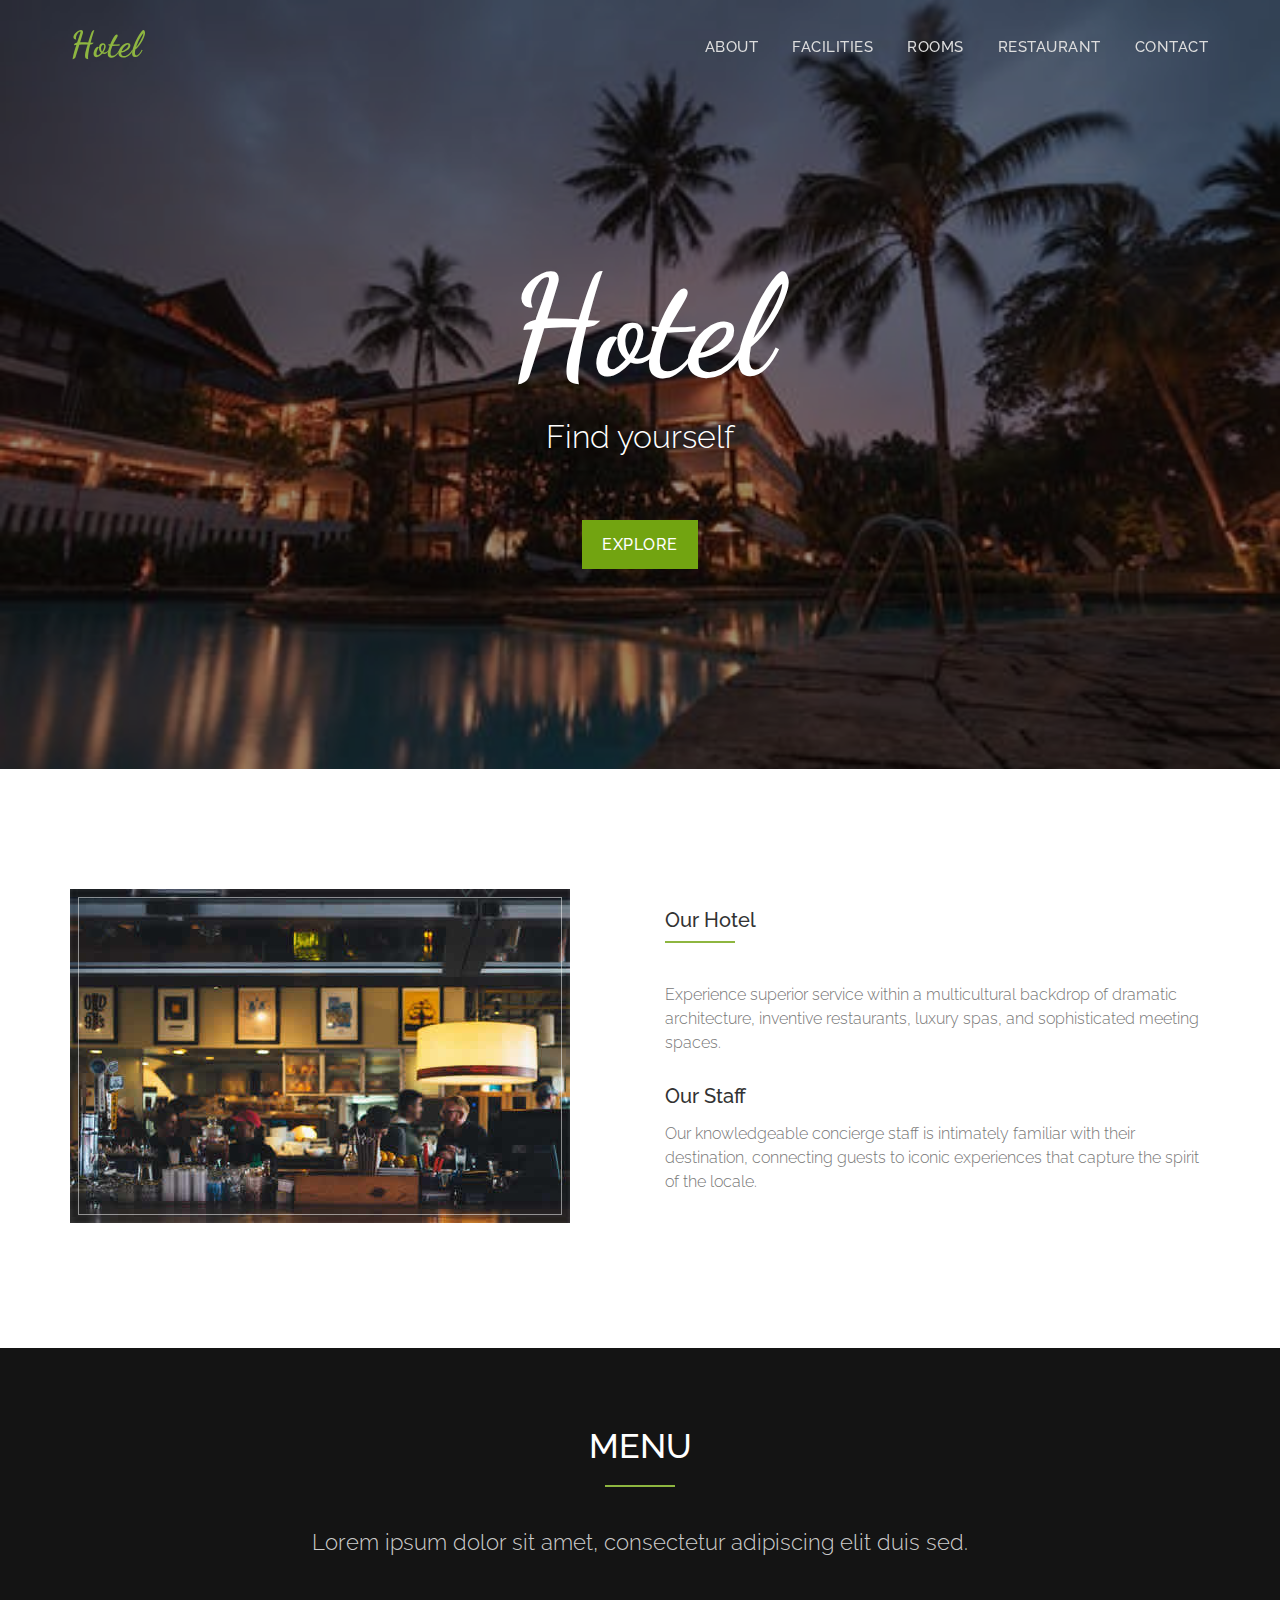
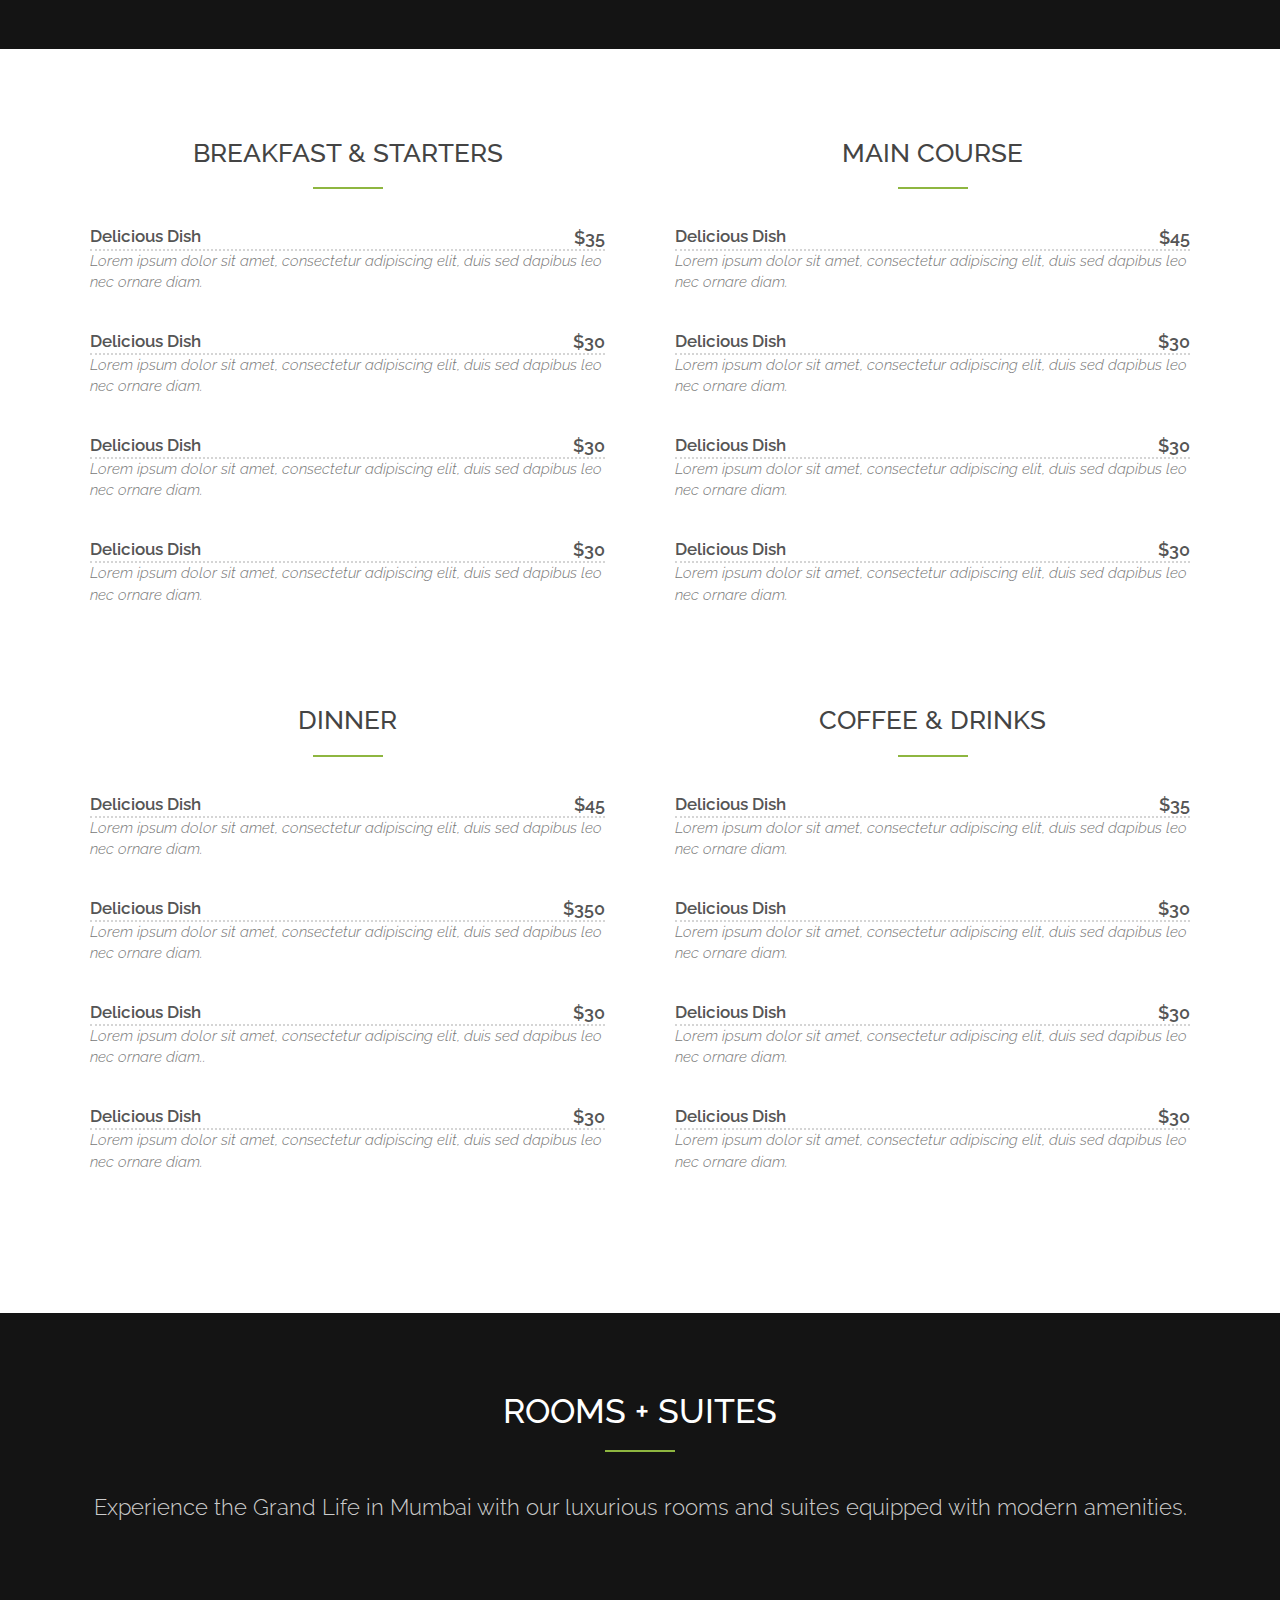
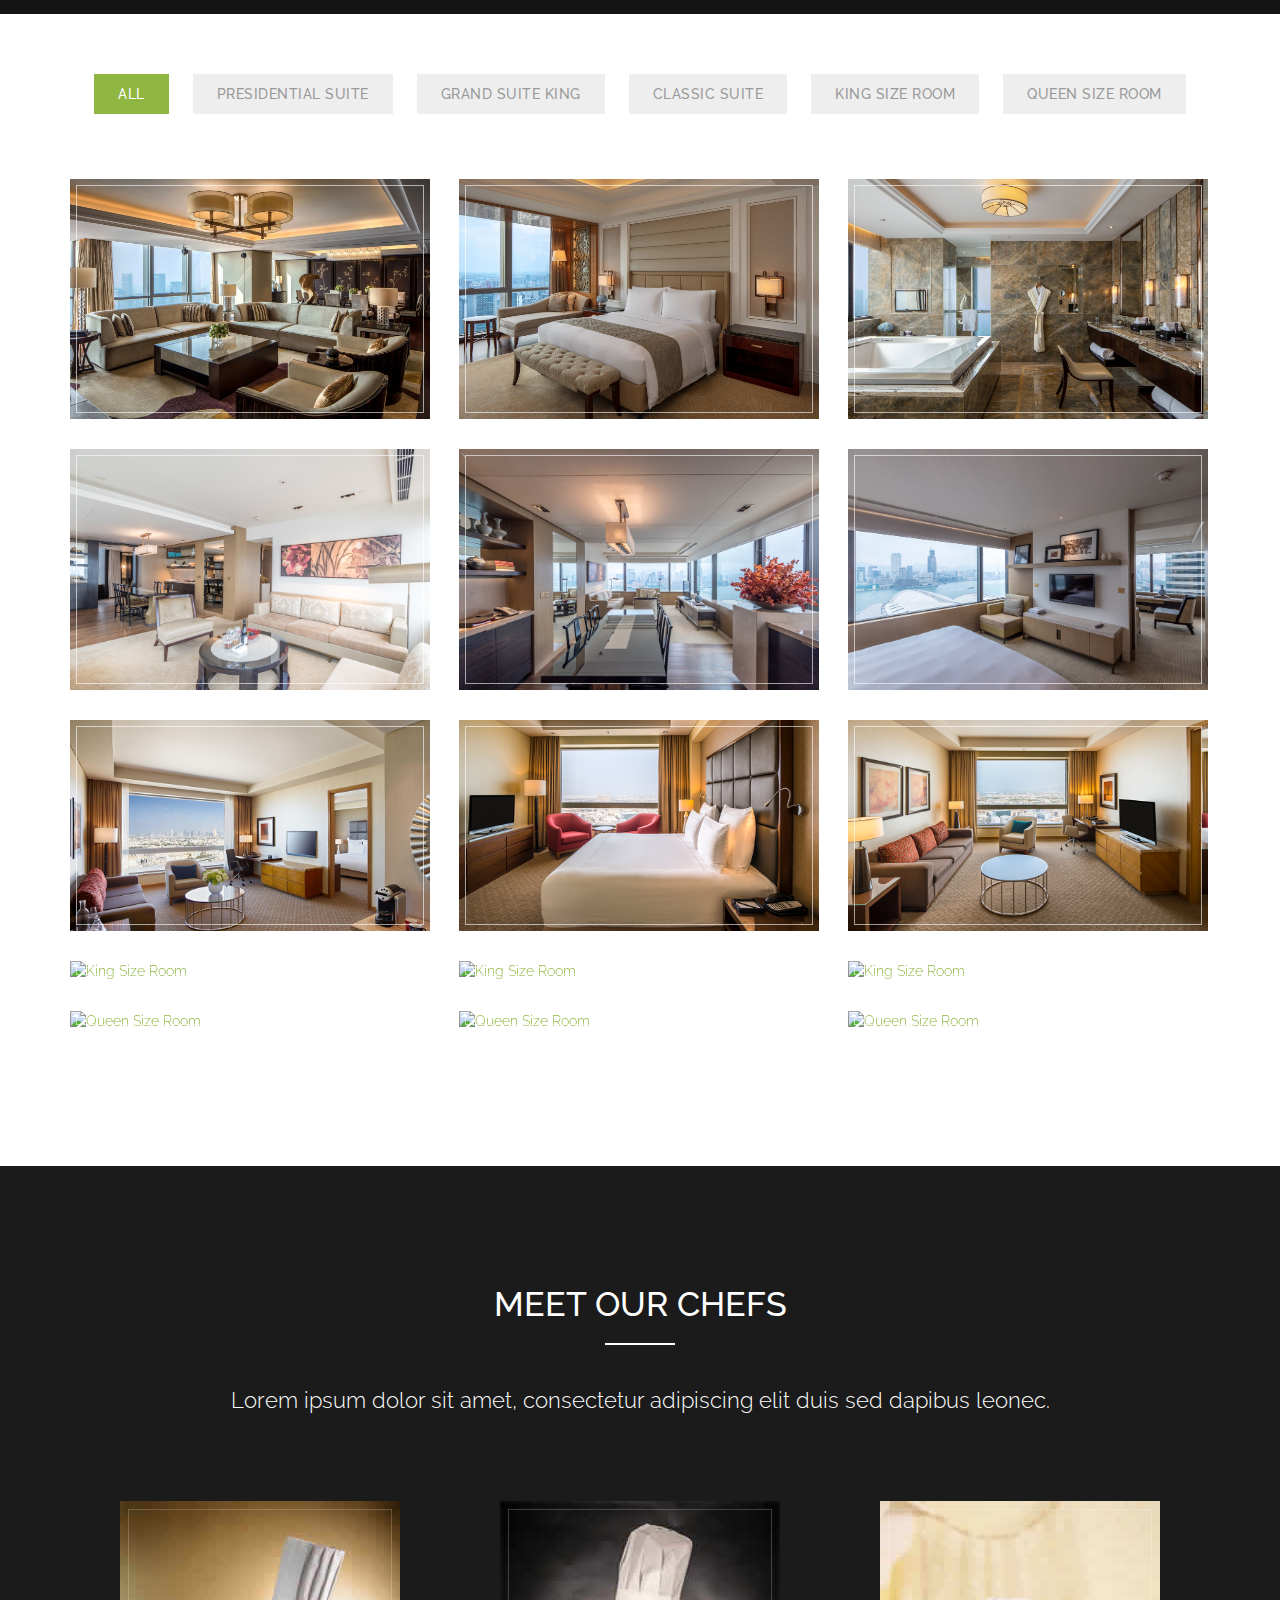
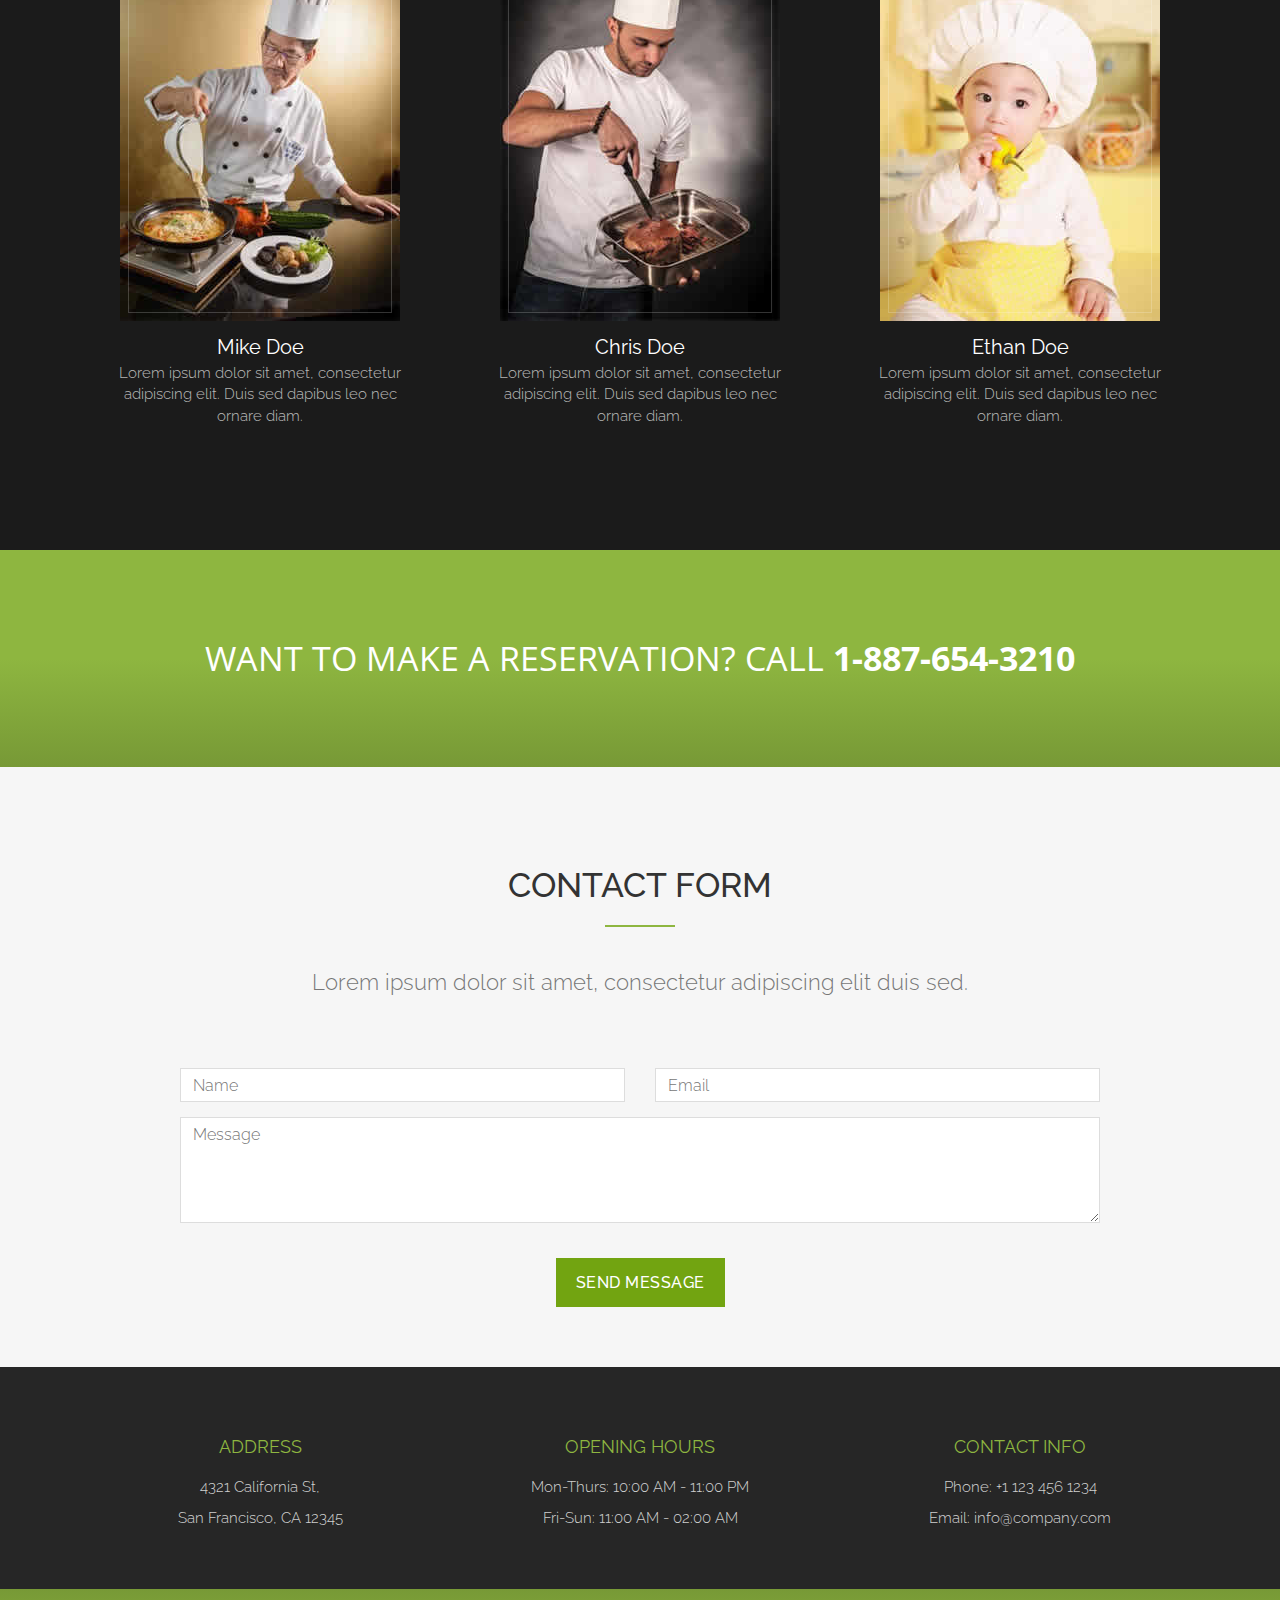
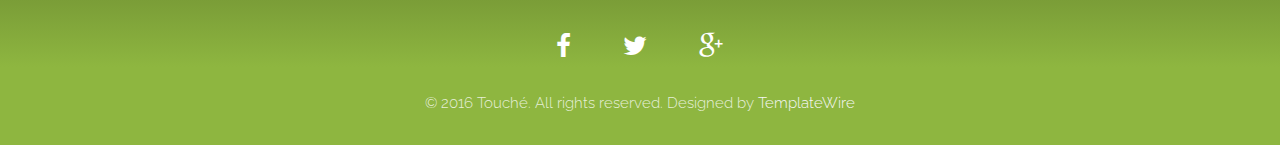
==== index.html @ 19c518cd "first commit" ====
<!DOCTYPE html>
<html lang="en">
<head>
<meta charset="utf-8">
<meta name="viewport" content="width=device-width, initial-scale=1">
<title>HOTEL</title>
<meta name="description" content="">
<meta name="author" content="">

<!-- Favicons
    ================================================== -->
<link rel="shortcut icon" href="img/favicon.ico" type="image/x-icon">
<link rel="apple-touch-icon" href="img/apple-touch-icon.png">
<link rel="apple-touch-icon" sizes="72x72" href="img/apple-touch-icon-72x72.png">
<link rel="apple-touch-icon" sizes="114x114" href="img/apple-touch-icon-114x114.png">

<!-- Bootstrap -->
<link rel="stylesheet" type="text/css"  href="css/bootstrap.css">
<link rel="stylesheet" type="text/css" href="fonts/font-awesome/css/font-awesome.css">

<!-- Stylesheet
    ================================================== -->
<link rel="stylesheet" type="text/css"  href="css/style.css">
<link rel="stylesheet" type="text/css" href="css/nivo-lightbox/nivo-lightbox.css">
<link rel="stylesheet" type="text/css" href="css/nivo-lightbox/default.css">
<link href="https://fonts.googleapis.com/css?family=Raleway:300,400,500,600,700" rel="stylesheet">
<link href="https://fonts.googleapis.com/css?family=Open+Sans:300,400,600,700" rel="stylesheet">
<link href="https://fonts.googleapis.com/css?family=Dancing+Script:400,700" rel="stylesheet">

<!-- HTML5 shim and Respond.js for IE8 support of HTML5 elements and media queries -->
<!-- WARNING: Respond.js doesn't work if you view the page via file:// -->
<!--[if lt IE 9]>
      <script src="https://oss.maxcdn.com/html5shiv/3.7.2/html5shiv.min.js"></script>
      <script src="https://oss.maxcdn.com/respond/1.4.2/respond.min.js"></script>
    <![endif]-->
</head>
<body id="page-top" data-spy="scroll" data-target=".navbar-fixed-top">
<!-- Navigation
    ==========================================-->
<nav id="menu" class="navbar navbar-default navbar-fixed-top">
  <div class="container">
    <!-- Brand and toggle get grouped for better mobile display -->
    <div class="navbar-header">
      <button type="button" class="navbar-toggle collapsed" data-toggle="collapse" data-target="#bs-example-navbar-collapse-1"> <span class="sr-only">Toggle navigation</span> <span class="icon-bar"></span> <span class="icon-bar"></span> <span class="icon-bar"></span> </button>
      <a class="navbar-brand page-scroll" href="#page-top">Hotel</a> </div>

    <!-- Collect the nav links, forms, and other content for toggling -->
    <div class="collapse navbar-collapse" id="bs-example-navbar-collapse-1">
      <ul class="nav navbar-nav navbar-right">
        <li><a href="#about" class="page-scroll">About</a></li>
        <li><a href="#restaurant-menu" class="page-scroll">Facilities</a></li>
        <li><a href="#portfolio" class="page-scroll">Rooms</a></li>
        <li><a href="#team" class="page-scroll">Restaurant</a></li>
        <li><a href="#call-reservation" class="page-scroll">Contact</a></li>
      </ul>
    </div>
    <!-- /.navbar-collapse -->
  </div>
</nav>
<!-- Header -->
<header id="header">
  <div class="intro">
    <div class="overlay">
      <div class="container">
        <div class="row">
          <div class="intro-text">
            <h1>Hotel</h1>
            <p>Find yourself</p>
            <a href="#about" class="btn btn-custom btn-lg page-scroll">Explore</a> </div>
        </div>
      </div>
    </div>
  </div>
</header>
<!-- About Section -->
<div id="about">
  <div class="container">
    <div class="row">
      <div class="col-xs-12 col-md-6 ">
        <div class="about-img"><img src="img/about.jpg" class="img-responsive" alt=""></div>
      </div>
      <div class="col-xs-12 col-md-6">
        <div class="about-text">
          <h3>Our Hotel</h3>
          <hr>
          <p>Experience superior service within a multicultural backdrop of dramatic architecture, inventive restaurants, luxury spas, and sophisticated meeting spaces.</p>
          <h3>Our Staff</h3>
          <p>Our knowledgeable concierge staff is intimately familiar with their destination, connecting guests to iconic experiences that capture the spirit of the locale.</p>
        </div>
      </div>
    </div>
  </div>
</div>
<!-- Restaurant Menu Section -->
<div id="restaurant-menu">
  <div class="section-title text-center center">
    <div class="overlay">
      <h2>Menu</h2>
      <hr>
      <p>Lorem ipsum dolor sit amet, consectetur adipiscing elit duis sed.</p>
    </div>
  </div>
  <div class="container">
    <div class="row">
      <div class="col-xs-12 col-sm-6">
        <div class="menu-section">
          <h2 class="menu-section-title">Breakfast & Starters</h2>
          <hr>
          <div class="menu-item">
            <div class="menu-item-name"> Delicious Dish </div>
            <div class="menu-item-price"> $35 </div>
            <div class="menu-item-description"> Lorem ipsum dolor sit amet, consectetur adipiscing elit, duis sed dapibus leo nec ornare diam. </div>
          </div>
          <div class="menu-item">
            <div class="menu-item-name"> Delicious Dish </div>
            <div class="menu-item-price"> $30 </div>
            <div class="menu-item-description"> Lorem ipsum dolor sit amet, consectetur adipiscing elit, duis sed dapibus leo nec ornare diam. </div>
          </div>
          <div class="menu-item">
            <div class="menu-item-name"> Delicious Dish </div>
            <div class="menu-item-price"> $30 </div>
            <div class="menu-item-description"> Lorem ipsum dolor sit amet, consectetur adipiscing elit, duis sed dapibus leo nec ornare diam. </div>
          </div>
          <div class="menu-item">
            <div class="menu-item-name"> Delicious Dish </div>
            <div class="menu-item-price"> $30 </div>
            <div class="menu-item-description"> Lorem ipsum dolor sit amet, consectetur adipiscing elit, duis sed dapibus leo nec ornare diam. </div>
          </div>
        </div>
      </div>
      <div class="col-xs-12 col-sm-6">
        <div class="menu-section">
          <h2 class="menu-section-title">Main Course</h2>
          <hr>
          <div class="menu-item">
            <div class="menu-item-name"> Delicious Dish </div>
            <div class="menu-item-price"> $45 </div>
            <div class="menu-item-description"> Lorem ipsum dolor sit amet, consectetur adipiscing elit, duis sed dapibus leo nec ornare diam. </div>
          </div>
          <div class="menu-item">
            <div class="menu-item-name"> Delicious Dish </div>
            <div class="menu-item-price"> $30 </div>
            <div class="menu-item-description"> Lorem ipsum dolor sit amet, consectetur adipiscing elit, duis sed dapibus leo nec ornare diam. </div>
          </div>
          <div class="menu-item">
            <div class="menu-item-name"> Delicious Dish </div>
            <div class="menu-item-price"> $30 </div>
            <div class="menu-item-description"> Lorem ipsum dolor sit amet, consectetur adipiscing elit, duis sed dapibus leo nec ornare diam. </div>
          </div>
          <div class="menu-item">
            <div class="menu-item-name"> Delicious Dish </div>
            <div class="menu-item-price"> $30 </div>
            <div class="menu-item-description"> Lorem ipsum dolor sit amet, consectetur adipiscing elit, duis sed dapibus leo nec ornare diam. </div>
          </div>
        </div>
      </div>
    </div>
    <div class="row">
      <div class="col-xs-12 col-sm-6">
        <div class="menu-section">
          <h2 class="menu-section-title">Dinner</h2>
          <hr>
          <div class="menu-item">
            <div class="menu-item-name"> Delicious Dish </div>
            <div class="menu-item-price"> $45 </div>
            <div class="menu-item-description"> Lorem ipsum dolor sit amet, consectetur adipiscing elit, duis sed dapibus leo nec ornare diam. </div>
          </div>
          <div class="menu-item">
            <div class="menu-item-name"> Delicious Dish </div>
            <div class="menu-item-price"> $350 </div>
            <div class="menu-item-description"> Lorem ipsum dolor sit amet, consectetur adipiscing elit, duis sed dapibus leo nec ornare diam. </div>
          </div>
          <div class="menu-item">
            <div class="menu-item-name"> Delicious Dish </div>
            <div class="menu-item-price"> $30 </div>
            <div class="menu-item-description"> Lorem ipsum dolor sit amet, consectetur adipiscing elit, duis sed dapibus leo nec ornare diam.. </div>
          </div>
          <div class="menu-item">
            <div class="menu-item-name"> Delicious Dish </div>
            <div class="menu-item-price"> $30 </div>
            <div class="menu-item-description"> Lorem ipsum dolor sit amet, consectetur adipiscing elit, duis sed dapibus leo nec ornare diam. </div>
          </div>
        </div>
      </div>
      <div class="col-xs-12 col-sm-6">
        <div class="menu-section">
          <h2 class="menu-section-title">Coffee & Drinks</h2>
          <hr>
          <div class="menu-item">
            <div class="menu-item-name"> Delicious Dish </div>
            <div class="menu-item-price"> $35 </div>
            <div class="menu-item-description"> Lorem ipsum dolor sit amet, consectetur adipiscing elit, duis sed dapibus leo nec ornare diam. </div>
          </div>
          <div class="menu-item">
            <div class="menu-item-name"> Delicious Dish </div>
            <div class="menu-item-price"> $30 </div>
            <div class="menu-item-description"> Lorem ipsum dolor sit amet, consectetur adipiscing elit, duis sed dapibus leo nec ornare diam. </div>
          </div>
          <div class="menu-item">
            <div class="menu-item-name"> Delicious Dish </div>
            <div class="menu-item-price"> $30 </div>
            <div class="menu-item-description"> Lorem ipsum dolor sit amet, consectetur adipiscing elit, duis sed dapibus leo nec ornare diam. </div>
          </div>
          <div class="menu-item">
            <div class="menu-item-name"> Delicious Dish </div>
            <div class="menu-item-price"> $30 </div>
            <div class="menu-item-description"> Lorem ipsum dolor sit amet, consectetur adipiscing elit, duis sed dapibus leo nec ornare diam. </div>
          </div>
        </div>
      </div>
    </div>
  </div>
</div>
<!-- Portfolio Section -->
<div id="portfolio">
  <div class="section-title text-center center">
    <div class="overlay">
      <h2>Rooms + Suites</h2>
      <hr>
      <p>Experience the Grand Life in Mumbai with our luxurious rooms and suites equipped with modern amenities. </p>
    </div>
  </div>
  <div class="container">
    <div class="row">
      <div class="categories">
        <ul class="cat">
          <li>
            <ol class="type">
              <li><a href="#" data-filter="*" class="active">All</a></li>
              <li><a href="#" data-filter=".Presidential Suite">Presidential Suite</a></li>
              <li><a href="#" data-filter=".Grand Suite King">Grand Suite King </a></li>
              <li><a href="#" data-filter=".Classic Suite">Classic Suite</a></li>
              <li><a href="#" data-filter=".King Size Room">King Size Room</a></li>
              <li><a href="#" data-filter=".Queen Size Room">Queen Size Room</a></li>
            </ol>
          </li>
        </ul>
        <div class="clearfix"></div>
      </div>
    </div>
    <div class="row">
      <div class="portfolio-items">
        <div class="col-sm-6 col-md-4 col-lg-4 Presidential Suite">
          <div class="portfolio-item">
            <div class="hover-bg"> <a href="img/portfolio/President-suite.jpg" title="Presidential Suite" data-lightbox-gallery="gallery1">
              <div class="hover-text">
                <h4>Dish Name</h4>
              </div>
              <img src="img/portfolio/President-suite.jpg" class="img-responsive" alt="Presidential Suite"> </a> </div>
          </div>
        </div>
        <div class="col-sm-6 col-md-4 col-lg-4 Presidential Suite">
          <div class="portfolio-item">
            <div class="hover-bg"> <a href="img/portfolio/President-suite2.jpg" title="Presidential Suite" data-lightbox-gallery="gallery1">
              <div class="hover-text">
                <h4>Dish Name</h4>
              </div>
              <img src="img/portfolio/President-suite2.jpg" class="img-responsive" alt="Presidential Suite"> </a> </div>
          </div>
        </div>
        <div class="col-sm-6 col-md-4 col-lg-4 Presidential Suite">
          <div class="portfolio-item">
            <div class="hover-bg"> <a href="img/portfolio/President-suite3.jpg" title="Presidential Suite" data-lightbox-gallery="gallery1">
              <div class="hover-text">
                <h4>Dish Name</h4>
              </div>
              <img src="img/portfolio/President-suite3.jpg" class="img-responsive" alt="Presidential Suite"> </a> </div>
          </div>
        </div>
        <div class="col-sm-6 col-md-4 col-lg-4 Grand Suite King">
          <div class="portfolio-item">
            <div class="hover-bg"> <a href="img/portfolio/Grand Suite.jpeg" title="Grand Suite King" data-lightbox-gallery="gallery1">
              <div class="hover-text">
                <h4>Dish Name</h4>
              </div>
              <img src="img/portfolio/Grand Suite.jpeg" class="img-responsive" alt="Grand Suite King"> </a> </div>
          </div>
        </div>
        <div class="col-sm-6 col-md-4 col-lg-4 Grand Suite King">
          <div class="portfolio-item">
            <div class="hover-bg"> <a href="img/portfolio/Grand Suite2.jpeg" title="Grand Suite King" data-lightbox-gallery="gallery1">
              <div class="hover-text">
                <h4>Dish Name</h4>
              </div>
              <img src="img/portfolio/Grand Suite2.jpeg" class="img-responsive" alt="Grand Suite King"> </a> </div>
          </div>
        </div>
        <div class="col-sm-6 col-md-4 col-lg-4 Grand Suite King">
          <div class="portfolio-item">
            <div class="hover-bg"> <a href="img/portfolio/Grand Suite3.jpeg" title="Grand Suite King" data-lightbox-gallery="gallery1">
              <div class="hover-text">
                <h4>Dish Name</h4>
              </div>
              <img src="img/portfolio/Grand Suite3.jpeg" class="img-responsive" alt="Grand Suite King"> </a> </div>
          </div>
        </div>
        <div class="col-sm-6 col-md-4 col-lg-4 Classic Suite">
          <div class="portfolio-item">
            <div class="hover-bg"> <a href="img/portfolio/Classic Suite.jpg" title="Classic Suite" data-lightbox-gallery="gallery1">
              <div class="hover-text">
                <h4>Dish Name</h4>
              </div>
              <img src="img/portfolio/Classic Suite.jpg" class="img-responsive" alt="Classic Suite"> </a> </div>
          </div>
        </div>
        <div class="col-sm-6 col-md-4 col-lg-4 Classic Suite">
          <div class="portfolio-item">
            <div class="hover-bg"> <a href="img/portfolio/Classic Suite2.jpg" title="Classic Suite" data-lightbox-gallery="gallery1">
              <div class="hover-text">
                <h4>Dish Name</h4>
              </div>
              <img src="img/portfolio/Classic Suite2.jpg" class="img-responsive" alt="Classic Suite"> </a> </div>
          </div>
        </div>
        <div class="col-sm-6 col-md-4 col-lg-4 Classic Suite">
          <div class="portfolio-item">
            <div class="hover-bg"> <a href="img/portfolio/Classic Suite3.jpg" title="Classic Suite" data-lightbox-gallery="gallery1">
              <div class="hover-text">
                <h4>Dish Name</h4>
              </div>
              <img src="img/portfolio/Classic Suite3.jpg" class="img-responsive" alt="Classic Suite"> </a> </div>
          </div>
        </div>
        <div class="col-sm-6 col-md-4 col-lg-4 King Size Room">
          <div class="portfolio-item">
            <div class="hover-bg"> <a href="img/portfolio/King Size Room.jpg" title="King Size Room" data-lightbox-gallery="gallery1">
              <div class="hover-text">
                <h4>Dish Name</h4>
              </div>
              <img src="img/portfolio/King Size Room.jpg" class="img-responsive" alt="King Size Room"> </a> </div>
          </div>
        </div>
        <div class="col-sm-6 col-md-4 col-lg-4 lunch">
          <div class="portfolio-item">
            <div class="hover-bg"> <a href="img/portfolio/King Size Room2.jpg" title="King Size Room" data-lightbox-gallery="gallery1">
              <div class="hover-text">
                <h4>Dish Name</h4>
              </div>
              <img src="img/portfolio/King Size Room.jpg" class="img-responsive" alt="King Size Room"> </a> </div>
          </div>
        </div>
        <div class="col-sm-6 col-md-4 col-lg-4 breakfast">
          <div class="portfolio-item">
            <div class="hover-bg"> <a href="img/portfolio/King Size Room3.jpg" title="King Size Room" data-lightbox-gallery="gallery1">
              <div class="hover-text">
                <h4>Dish Name</h4>
              </div>
              <img src="img/portfolio/King Size Room3.jpg" class="img-responsive" alt="King Size Room"> </a> </div>
          </div>
        </div>
        <div class="col-sm-6 col-md-4 col-lg-4 breakfast">
          <div class="portfolio-item">
            <div class="hover-bg"> <a href="img/portfolio/Queen Size Room.jpg" title="Queen Size Room" data-lightbox-gallery="gallery1">
              <div class="hover-text">
                <h4>Dish Name</h4>
              </div>
              <img src="img/portfolio/Queen Size Room.jpg" class="img-responsive" alt="Queen Size Room"> </a> </div>
          </div>
        </div>
        <div class="col-sm-6 col-md-4 col-lg-4 breakfast">
          <div class="portfolio-item">
            <div class="hover-bg"> <a href="img/portfolio/Queen Size Room2.jpg" title="Queen Size Room" data-lightbox-gallery="gallery1">
              <div class="hover-text">
                <h4>Dish Name</h4>
              </div>
              <img src="img/portfolio/Queen Size Room2.jpg" class="img-responsive" alt="Queen Size Room"> </a> </div>
          </div>
        </div>
        <div class="col-sm-6 col-md-4 col-lg-4 breakfast">
          <div class="portfolio-item">
            <div class="hover-bg"> <a href="img/portfolio/Queen Size Room3.jpg" title="Queen Size Room" data-lightbox-gallery="gallery1">
              <div class="hover-text">
                <h4>Dish Name</h4>
              </div>
              <img src="img/portfolio/Queen Size Room3.jpg" class="img-responsive" alt="Queen Size Room"> </a> </div>
          </div>
        </div>
      </div>
    </div>
  </div>
</div>
<!-- Team Section -->
<div id="team" class="text-center">
  <div class="overlay">
    <div class="container">
      <div class="col-md-10 col-md-offset-1 section-title">
        <h2>Meet Our Chefs</h2>
        <hr>
        <p>Lorem ipsum dolor sit amet, consectetur adipiscing elit duis sed dapibus leonec.</p>
      </div>
      <div id="row">
        <div class="col-md-4 team">
          <div class="thumbnail">
            <div class="team-img"><img src="img/team/01.jpg" alt="..."></div>
            <div class="caption">
              <h3>Mike Doe</h3>
              <p>Lorem ipsum dolor sit amet, consectetur adipiscing elit. Duis sed dapibus leo nec ornare diam.</p>
            </div>
          </div>
        </div>
        <div class="col-md-4 team">
          <div class="thumbnail">
            <div class="team-img"><img src="img/team/02.jpg" alt="..."></div>
            <div class="caption">
              <h3>Chris Doe</h3>
              <p>Lorem ipsum dolor sit amet, consectetur adipiscing elit. Duis sed dapibus leo nec ornare diam.</p>
            </div>
          </div>
        </div>
        <div class="col-md-4 team">
          <div class="thumbnail">
            <div class="team-img"><img src="img/team/03.jpg" alt="..."></div>
            <div class="caption">
              <h3>Ethan Doe</h3>
              <p>Lorem ipsum dolor sit amet, consectetur adipiscing elit. Duis sed dapibus leo nec ornare diam.</p>
            </div>
          </div>
        </div>
      </div>
    </div>
  </div>
</div>
<!-- Call Reservation Section -->
<div id="call-reservation" class="text-center">
  <div class="container">
    <h2>Want to make a reservation? Call <strong>1-887-654-3210</strong></h2>
  </div>
</div>
<!-- Contact Section -->
<div id="contact" class="text-center">
  <div class="container">
    <div class="section-title text-center">
      <h2>Contact Form</h2>
      <hr>
      <p>Lorem ipsum dolor sit amet, consectetur adipiscing elit duis sed.</p>
    </div>
    <div class="col-md-10 col-md-offset-1">
      <form name="sentMessage" id="contactForm" novalidate>
        <div class="row">
          <div class="col-md-6">
            <div class="form-group">
              <input type="text" id="name" class="form-control" placeholder="Name" required="required">
              <p class="help-block text-danger"></p>
            </div>
          </div>
          <div class="col-md-6">
            <div class="form-group">
              <input type="email" id="email" class="form-control" placeholder="Email" required="required">
              <p class="help-block text-danger"></p>
            </div>
          </div>
        </div>
        <div class="form-group">
          <textarea name="message" id="message" class="form-control" rows="4" placeholder="Message" required></textarea>
          <p class="help-block text-danger"></p>
        </div>
        <div id="success"></div>
        <button type="submit" class="btn btn-custom btn-lg">Send Message</button>
      </form>
    </div>
  </div>
</div>
<div id="footer">
  <div class="container text-center">
    <div class="col-md-4">
      <h3>Address</h3>
      <div class="contact-item">
        <p>4321 California St,</p>
        <p>San Francisco, CA 12345</p>
      </div>
    </div>
    <div class="col-md-4">
      <h3>Opening Hours</h3>
      <div class="contact-item">
        <p>Mon-Thurs: 10:00 AM - 11:00 PM</p>
        <p>Fri-Sun: 11:00 AM - 02:00 AM</p>
      </div>
    </div>
    <div class="col-md-4">
      <h3>Contact Info</h3>
      <div class="contact-item">
        <p>Phone: +1 123 456 1234</p>
        <p>Email: info@company.com</p>
      </div>
    </div>
  </div>
  <div class="container-fluid text-center copyrights">
    <div class="col-md-8 col-md-offset-2">
      <div class="social">
        <ul>
          <li><a href="#"><i class="fa fa-facebook"></i></a></li>
          <li><a href="#"><i class="fa fa-twitter"></i></a></li>
          <li><a href="#"><i class="fa fa-google-plus"></i></a></li>
        </ul>
      </div>
      <p>&copy; 2016 Touché. All rights reserved. Designed by <a href="http://www.templatewire.com" rel="nofollow">TemplateWire</a></p>
    </div>
  </div>
</div>
<script type="text/javascript" src="js/jquery.1.11.1.js"></script>
<script type="text/javascript" src="js/bootstrap.js"></script>
<script type="text/javascript" src="js/SmoothScroll.js"></script>
<script type="text/javascript" src="js/nivo-lightbox.js"></script>
<script type="text/javascript" src="js/jquery.isotope.js"></script>
<script type="text/javascript" src="js/jqBootstrapValidation.js"></script>
<script type="text/javascript" src="js/contact_me.js"></script>
<script type="text/javascript" src="js/main.js"></script>
</body>
</html>
---- css/style.css ----
body, html {
	font-family: 'Raleway', sans-serif;
	text-rendering: optimizeLegibility !important;
	-webkit-font-smoothing: antialiased !important;
	color: #777;
	font-weight: 300;
	width: 100% !important;
	height: 100% !important;
}
h2 {
	margin: 0 0 20px 0;
	font-weight: 500;
	font-size: 34px;
	color: #333;
	text-transform: uppercase;
}
h3 {
	font-size: 22px;
	font-weight: 500;
	color: #333;
}
h4 {
	font-size: 24px;
	text-transform: uppercase;
	font-weight: 400;
	color: #333;
}
h5 {
	text-transform: uppercase;
	font-weight: 700;
	line-height: 20px;
}
p {
	font-size: 16px;
}
p.intro {
	margin: 12px 0 0;
	line-height: 24px;
}
a {
	color: #8eb640;
}
a:hover, a:focus {
	text-decoration: none;
	color: #222;
}
ul, ol {
	list-style: none;
}
.clearfix:after {
	visibility: hidden;
	display: block;
	font-size: 0;
	content: " ";
	clear: both;
	height: 0;
}
.clearfix {
	display: inline-block;
}
* html .clearfix {
	height: 1%;
}
.clearfix {
	display: block;
}
ul, ol {
	padding: 0;
	webkit-padding: 0;
	moz-padding: 0;
}
hr {
	height: 2px;
	width: 70px;
	text-align: center;
	position: relative;
	background: #8eb640;
	margin: 0;
	margin-bottom: 40px;
	border: 0;
}
.btn:active, .btn.active {
	background-image: none;
	outline: 0;
	-webkit-box-shadow: none;
	box-shadow: none;
}
a:focus, .btn:focus, .btn:active:focus, .btn.active:focus, .btn.focus, .btn:active.focus, .btn.active.focus {
	outline: none;
	outline-offset: none;
}
/* Navigation */
#menu {
	padding: 20px;
	transition: all 0.8s;
}
#menu.navbar-default {
	background-color: rgba(248, 248, 248, 0);
	border-color: rgba(231, 231, 231, 0);
}
#menu a.navbar-brand {
	font-family: 'Dancing Script', cursive;
	font-size: 36px;
	color: #8eb640;
	font-weight: 700;
	letter-spacing: 1px;
}
#menu.navbar-default .navbar-nav > li > a {
	text-transform: uppercase;
	color: #ddd;
	font-weight: 500;
	font-size: 15px;
	padding: 5px 0;
	border: 2px solid transparent;
	letter-spacing: 0.5px;
	margin: 10px 15px 0 15px;
}
#menu.navbar-default .navbar-nav > li > a:hover {
	color: #8eb640;
}
.on {
	background-color: #262626 !important;
	padding: 0 !important;
	padding: 10px 0 !important;
}
.navbar-default .navbar-nav > .active > a, .navbar-default .navbar-nav > .active > a:hover, .navbar-default .navbar-nav > .active > a:focus {
	color: #8eb640 !important;
	background-color: transparent;
}
.navbar-toggle {
	border-radius: 0;
}
.navbar-default .navbar-toggle:hover, .navbar-default .navbar-toggle:focus {
	background-color: #8eb640;
	border-color: #8eb640;
}
.navbar-default .navbar-toggle:hover>.icon-bar {
	background-color: #FFF;
}
.section-title {
	margin-bottom: 70px;
}
.section-title .overlay {
	padding: 80px 0;
	background: rgba(0, 0, 0, 0.7);
}
.section-title p {
	font-size: 22px;
	color: rgba(255,255,255,0.8);
}
.section-title hr {
	margin: 0 auto;
	margin-bottom: 40px;
}
.btn-custom {
	text-transform: uppercase;
	color: #fff;
	background-color: #72a411;
	border: 0;
	padding: 14px 20px;
	margin: 0;
	font-size: 16px;
	font-weight: 500;
	letter-spacing: 0.5px;
	border-radius: 0;
	margin-top: 20px;
	transition: all 0.5s;
}
.btn-custom:hover, .btn-custom:focus, .btn-custom.focus, .btn-custom:active, .btn-custom.active {
	color: #fff;
	background-color: #628d0f;
}
/* Header Section */
.intro {
	display: table;
	width: 100%;
	padding: 0;
	background: url(../img/intro_bg2.jpeg) no-repeat center center;
	background-color: #e5e5e5;
	-webkit-background-size: cover;
	-moz-background-size: cover;
	background-size: cover;
	-o-background-size: cover;
}
.intro .overlay {
	background: rgba(0,0,0,0.4);
}
.intro h1 {
	font-family: 'Dancing Script', cursive;
	color: #fff;
	font-size: 10em;
	font-weight: 700;
	margin-top: 0;
	margin-bottom: 10px;
}
.intro span {
	color: #a7c44c;
	font-weight: 600;
}
.intro p {
	color: #fff;
	font-size: 32px;
	font-weight: 300;
	margin-top: 10px;
	margin-bottom: 40px;
}
header .intro-text {
	padding-top: 250px;
	padding-bottom: 200px;
	text-align: center;
}
/* About Section */
#about {
	padding: 120px 0;
}
#about h3 {
	font-size: 20px;
}
#about .about-text {
	margin-left: 10px;
}
#about .about-img {
	display: inline-block;
	position: relative;
}
#about .about-img:before {
	display: block;
	content: '';
	position: absolute;
	top: 8px;
	right: 8px;
	bottom: 8px;
	left: 8px;
	border: 1px solid rgba(255, 255, 255, 0.5);
}
#about p {
	line-height: 24px;
	margin: 15px 0 30px;
}
/* Menu Section */
#restaurant-menu {
	padding: 0 0 60px 0;
}
#restaurant-menu .section-title {
	background: #444 url(../img/menu-bg.jpg) center center no-repeat fixed;
	background-size: cover;
}
#restaurant-menu .section-title h2 {
	color: #fff;
}
#restaurant-menu img {
	width: 300px;
	box-shadow: 15px 0 #a7c44c;
}
#restaurant-menu h3 {
	padding: 10px 0;
	text-transform: uppercase;
}
#restaurant-menu .menu-section hr {
	margin: 0 auto;
}
#restaurant-menu .menu-section {
	margin: 0 20px 80px;
}
#restaurant-menu .menu-section-title {
	font-size: 26px;
	display: block;
	font-weight: 500;
	color: #444;
	margin: 20px 0;
	text-align: center;
}
#restaurant-menu .menu-item {
	margin: 35px 0;
	font-size: 18px;
}
#restaurant-menu .menu-item-name {
	font-weight: 600;
	font-size: 17px;
	color: #555;
	border-bottom: 2px dotted rgb(213, 213, 213);
}
#restaurant-menu .menu-item-description {
	font-style: italic;
	font-size: 15px;
}
#restaurant-menu .menu-item-price {
	float: right;
	font-weight: 600;
	color: #555;
	margin-top: -26px;
}
/* Portfolio Section */
#portfolio {
	padding: 0 0 120px 0;
}
#portfolio .section-title {
	background: #444 url(../img/gallery-bg.jpg) center center no-repeat fixed;
	background-size: cover;
	margin-bottom: 50px;
}
#portfolio .section-title h2 {
	color: #fff;
}
.categories {
	padding-bottom: 30px;
	text-align: center;
}
ul.cat li {
	display: inline-block;
}
ol.type li {
	display: inline-block;
	margin: 0 10px;
	padding: 20px 0;
}
ol.type li a {
	color: #999;
	font-weight: 500;
	font-size: 14px;
	padding: 12px 24px;
	background: #eee;
	border: 0;
	border-radius: 0;
	text-transform: uppercase;
	letter-spacing: 0.5px;
}
ol.type li a.active {
	color: #fff;
	background-color: #8eb640;
}
ol.type li a:hover {
	color: #fff;
	background-color: #8eb640;
}
.isotope-item {
	z-index: 2
}
.isotope-hidden.isotope-item {
	z-index: 1
}
.isotope, .isotope .isotope-item {
	/* change duration value to whatever you like */
	-webkit-transition-duration: 0.8s;
	-moz-transition-duration: 0.8s;
	transition-duration: 0.8s;
}
.isotope-item {
	margin-right: -1px;
	-webkit-backface-visibility: hidden;
	backface-visibility: hidden;
}
.isotope {
	-webkit-backface-visibility: hidden;
	backface-visibility: hidden;
	-webkit-transition-property: height, width;
	-moz-transition-property: height, width;
	transition-property: height, width;
}
.isotope .isotope-item {
	-webkit-backface-visibility: hidden;
	backface-visibility: hidden;
	-webkit-transition-property: -webkit-transform, opacity;
	-moz-transition-property: -moz-transform, opacity;
	transition-property: transform, opacity;
}
.portfolio-item {
	margin: 15px 0;
}
.portfolio-item .hover-bg {
	overflow: hidden;
	position: relative;
}
.portfolio-item .hover-bg:before {
	display: block;
	content: '';
	position: absolute;
	top: 6px;
	right: 6px;
	bottom: 6px;
	left: 6px;
	border: 1px solid rgba(255, 255, 255, 0.6);
}
.hover-bg .hover-text {
	position: absolute;
	text-align: center;
	margin: 0 auto;
	color: #fff;
	background: rgba(0, 0, 0, 0.6);
	padding: 30% 0 0 0;
	height: 100%;
	width: 100%;
	opacity: 0;
	transition: all 0.5s;
}
.hover-bg .hover-text>h4 {
	opacity: 0;
	color: #fff;
	-webkit-transform: translateY(100%);
	transform: translateY(100%);
	transition: all 0.3s;
	font-size: 17px;
	letter-spacing: 0.5px;
	font-weight: 500;
}
.hover-bg:hover .hover-text>h4 {
	opacity: 1;
	-webkit-backface-visibility: hidden;
	-webkit-transform: translateY(0);
	transform: translateY(0);
}
.hover-bg:hover .hover-text {
	opacity: 1;
}
/* Team Section */
#team {
	color: #fff;
	background: #444 url(../img/team-bg.jpg) center top no-repeat fixed;
	background-size: cover;
}
#team .overlay {
	padding: 120px 0 80px 0;
	background: rgba(0, 0, 0, 0.6);
}
#team h2, #team p {
	color: #fff;
}
#team hr {
	background: #fff;
}
#team h3 {
	color: #fff;
	font-weight: 400;
	font-size: 20px;
	margin: 5px 0;
}
#team img {
	width: 280px;
}
#team .thumbnail {
	background: transparent;
	border: 0;
}
#team .thumbnail .team-img {
	display: inline-block;
	position: relative;
}
#team .thumbnail .team-img:before {
	display: block;
	content: '';
	position: absolute;
	top: 8px;
	right: 8px;
	bottom: 8px;
	left: 8px;
	border: 1px solid rgba(255, 255, 255, 0.2);
}
#team .thumbnail .caption {
	padding-top: 10px;
}
#team .thumbnail .caption p {
	color: rgba(255,255,255,0.7);
	padding: 0 10px;
	font-size: 15px;
}
/* Call Reservation Section */
#call-reservation {
	padding: 90px 0;
	color: #fff;
	/* Permalink - use to edit and share this gradient: http://colorzilla.com/gradient-editor/#8eb640+50,779936+100 */
	background: rgb(142,182,64); /* Old browsers */
	background: -moz-linear-gradient(top, rgba(142,182,64,1) 50%, rgba(119,153,54,1) 100%); /* FF3.6-15 */
	background: -webkit-linear-gradient(top, rgba(142,182,64,1) 50%, rgba(119,153,54,1) 100%); /* Chrome10-25,Safari5.1-6 */
	background: linear-gradient(to bottom, rgba(142,182,64,1) 50%, rgba(119,153,54,1) 100%); /* W3C, IE10+, FF16+, Chrome26+, Opera12+, Safari7+ */
filter: progid:DXImageTransform.Microsoft.gradient( startColorstr='#8eb640', endColorstr='#779936', GradientType=0 ); /* IE6-9 */
}
#call-reservation .overlay {
	padding: 80px 0;
	background: #8eb640;
}
#call-reservation h2 {
	font-family: 'Open Sans', sans-serif;
	color: #fff;
	font-weight: 400;
	margin: 0;
}
#call-reservation hr {
	background: #fff;
}
#call-reservation h3 {
	color: #fff;
	font-weight: 500;
	font-size: 20px;
	margin: 5px 0;
}
/* Contact Section */
#contact {
	padding: 100px 0 60px 0;
	background: #F6F6F6;
}
#contact .section-title p {
	color: #777;
}
#contact form {
	padding: 0;
}
#contact h3 {
	text-transform: uppercase;
	font-size: 20px;
	font-weight: 400;
	color: #555;
}
#contact .text-danger {
	color: #cc0033;
	text-align: left;
}
label {
	font-size: 12px;
	font-weight: 400;
	font-family: 'Open Sans', sans-serif;
	float: left;
}
#contact .form-control {
	display: block;
	width: 100%;
	padding: 6px 12px;
	font-size: 16px;
	line-height: 1.42857143;
	color: #444;
	background-color: #fff;
	background-image: none;
	border: 1px solid #ddd;
	border-radius: 0;
	-webkit-box-shadow: none;
	box-shadow: none;
	-webkit-transition: none;
	-o-transition: none;
	transition: none;
}
#contact .form-control:focus {
	border-color: #999;
	outline: 0;
	-webkit-box-shadow: transparent;
	box-shadow: transparent;
}
.form-control::-webkit-input-placeholder {
color: #777;
}
.form-control:-moz-placeholder {
color: #777;
}
.form-control::-moz-placeholder {
color: #777;
}
.form-control:-ms-input-placeholder {
color: #777;
}
#contact .contact-item {
	margin: 20px 0 40px 0;
}
#contact .contact-item span {
	font-weight: 400;
	color: #aaa;
	text-transform: uppercase;
	margin-bottom: 6px;
	display: inline-block;
}
#contact .contact-item p {
	font-size: 16px;
}
/* Footer Section*/
#footer {
	background: #262626;
	padding: 50px 0 0 0;
}
#footer h3 {
	color: #8eb640;
	font-weight: 400;
	font-size: 18px;
	text-transform: uppercase;
	margin-bottom: 20px;
}
#footer .copyrights {
	padding: 20px 0;
	margin-top: 50px;
	/* Permalink - use to edit and share this gradient: http://colorzilla.com/gradient-editor/#779936+0,8eb640+50 */
	background: rgb(119,153,54); /* Old browsers */
	background: -moz-linear-gradient(top, rgba(119,153,54,1) 0%, rgba(142,182,64,1) 50%); /* FF3.6-15 */
	background: -webkit-linear-gradient(top, rgba(119,153,54,1) 0%, rgba(142,182,64,1) 50%); /* Chrome10-25,Safari5.1-6 */
	background: linear-gradient(to bottom, rgba(119,153,54,1) 0%, rgba(142,182,64,1) 50%); /* W3C, IE10+, FF16+, Chrome26+, Opera12+, Safari7+ */
filter: progid:DXImageTransform.Microsoft.gradient( startColorstr='#779936', endColorstr='#8eb640', GradientType=0 ); /* IE6-9 */
}
#footer .social {
	margin: 20px 0 30px 0;
}
#footer .social ul li {
	display: inline-block;
	margin: 0 20px;
}
#footer .social i.fa {
	font-size: 26px;
	padding: 4px;
	color: #fff;
	transition: all 0.3s;
}
#footer .social i.fa:hover {
	color: #eee;
}
#footer p {
	font-size: 15px;
	color: rgba(255,255,255,0.8)
}
#footer a {
	color: #f6f6f6;
}
#footer a:hover {
	color: #333;
}
---- css/nivo-lightbox/default.css ----
/*
 * Nivo Lightbox Default Theme v1.0
 * http://dev7studios.com/nivo-lightbox
 *
 * Copyright 2013, Dev7studios
 * Free to use and abuse under the MIT license.
 * http://www.opensource.org/licenses/mit-license.php
 */
 
 .nivo-lightbox-theme-default * {
    -webkit-box-sizing: initial !important;
    -moz-box-sizing: initial !important;
    box-sizing: initial !important;
 }
.nivo-lightbox-theme-default.nivo-lightbox-overlay { 
	background: #666;
	background: rgba(0,0,0,0.6); 
}
.nivo-lightbox-theme-default .nivo-lightbox-content.nivo-lightbox-loading { background: url(loading.gif) no-repeat 50% 50%; }

.nivo-lightbox-theme-default .nivo-lightbox-nav {
	top: 10%;
	width: 8%;
	height: 80%;
	text-indent: -9999px;
	background-repeat: no-repeat;
	background-position: 50% 50%;
	opacity: 0.5;
}
.nivo-lightbox-theme-default .nivo-lightbox-nav:hover { 
	opacity: 1; 
	background-color: transparent;
}
.nivo-lightbox-theme-default .nivo-lightbox-prev { 
	background-image: url(prev.png); 
	border-radius: 0 3px 3px 0;
}
.nivo-lightbox-theme-default .nivo-lightbox-next { 
	background-image: url(next.png); 
	border-radius: 3px 0 0 3px;
}

.nivo-lightbox-theme-default .nivo-lightbox-close {
	display: block;
	background: url(close.png) no-repeat 5px 5px;
	width: 16px;
	height: 16px;
	text-indent: -9999px;
	padding: 5px;
	opacity: 0.5;
}
.nivo-lightbox-theme-default .nivo-lightbox-close:hover { opacity: 1; }

.nivo-lightbox-theme-default .nivo-lightbox-title-wrap { bottom: -7%; }
.nivo-lightbox-theme-default .nivo-lightbox-title {
	font: 14px/20px 'Helvetica Neue', Helvetica, Arial, sans-serif;
	font-style: normal;
	font-weight: normal;
	background: #000;
	color: #fff;
	padding: 7px 15px;
	border-radius: 30px;
}

.nivo-lightbox-theme-default .nivo-lightbox-image img {
	background: #fff;
	-webkit-box-shadow: 0px 1px 1px rgba(0,0,0,0.4);
	   -moz-box-shadow: 0px 1px 1px rgba(0,0,0,0.4);
	        box-shadow: 0px 1px 1px rgba(0,0,0,0.4);
}
.nivo-lightbox-theme-default .nivo-lightbox-ajax,
.nivo-lightbox-theme-default .nivo-lightbox-inline {
	background: #fff;
	padding: 40px;
	-webkit-box-shadow: 0px 1px 1px rgba(0,0,0,0.4);
	   -moz-box-shadow: 0px 1px 1px rgba(0,0,0,0.4);
	        box-shadow: 0px 1px 1px rgba(0,0,0,0.4);
}

@media (-webkit-min-device-pixel-ratio: 1.3),
       (-o-min-device-pixel-ratio: 2.6/2),
       (min--moz-device-pixel-ratio: 1.3),
       (min-device-pixel-ratio: 1.3),
       (min-resolution: 1.3dppx) {

	.nivo-lightbox-theme-default .nivo-lightbox-content.nivo-lightbox-loading { 
		background-image: url(loading@2x.gif); 
		background-size: 32px 32px;
	}
	.nivo-lightbox-theme-default .nivo-lightbox-prev { 
		background-image: url(prev@2x.png); 
		background-size: 48px 48px;
	}
	.nivo-lightbox-theme-default .nivo-lightbox-next { 
		background-image: url(next@2x.png); 
		background-size: 48px 48px;
	}
	.nivo-lightbox-theme-default .nivo-lightbox-close { 
		background-image: url(close@2x.png); 
		background-size: 16px 16px;
	}
	
}
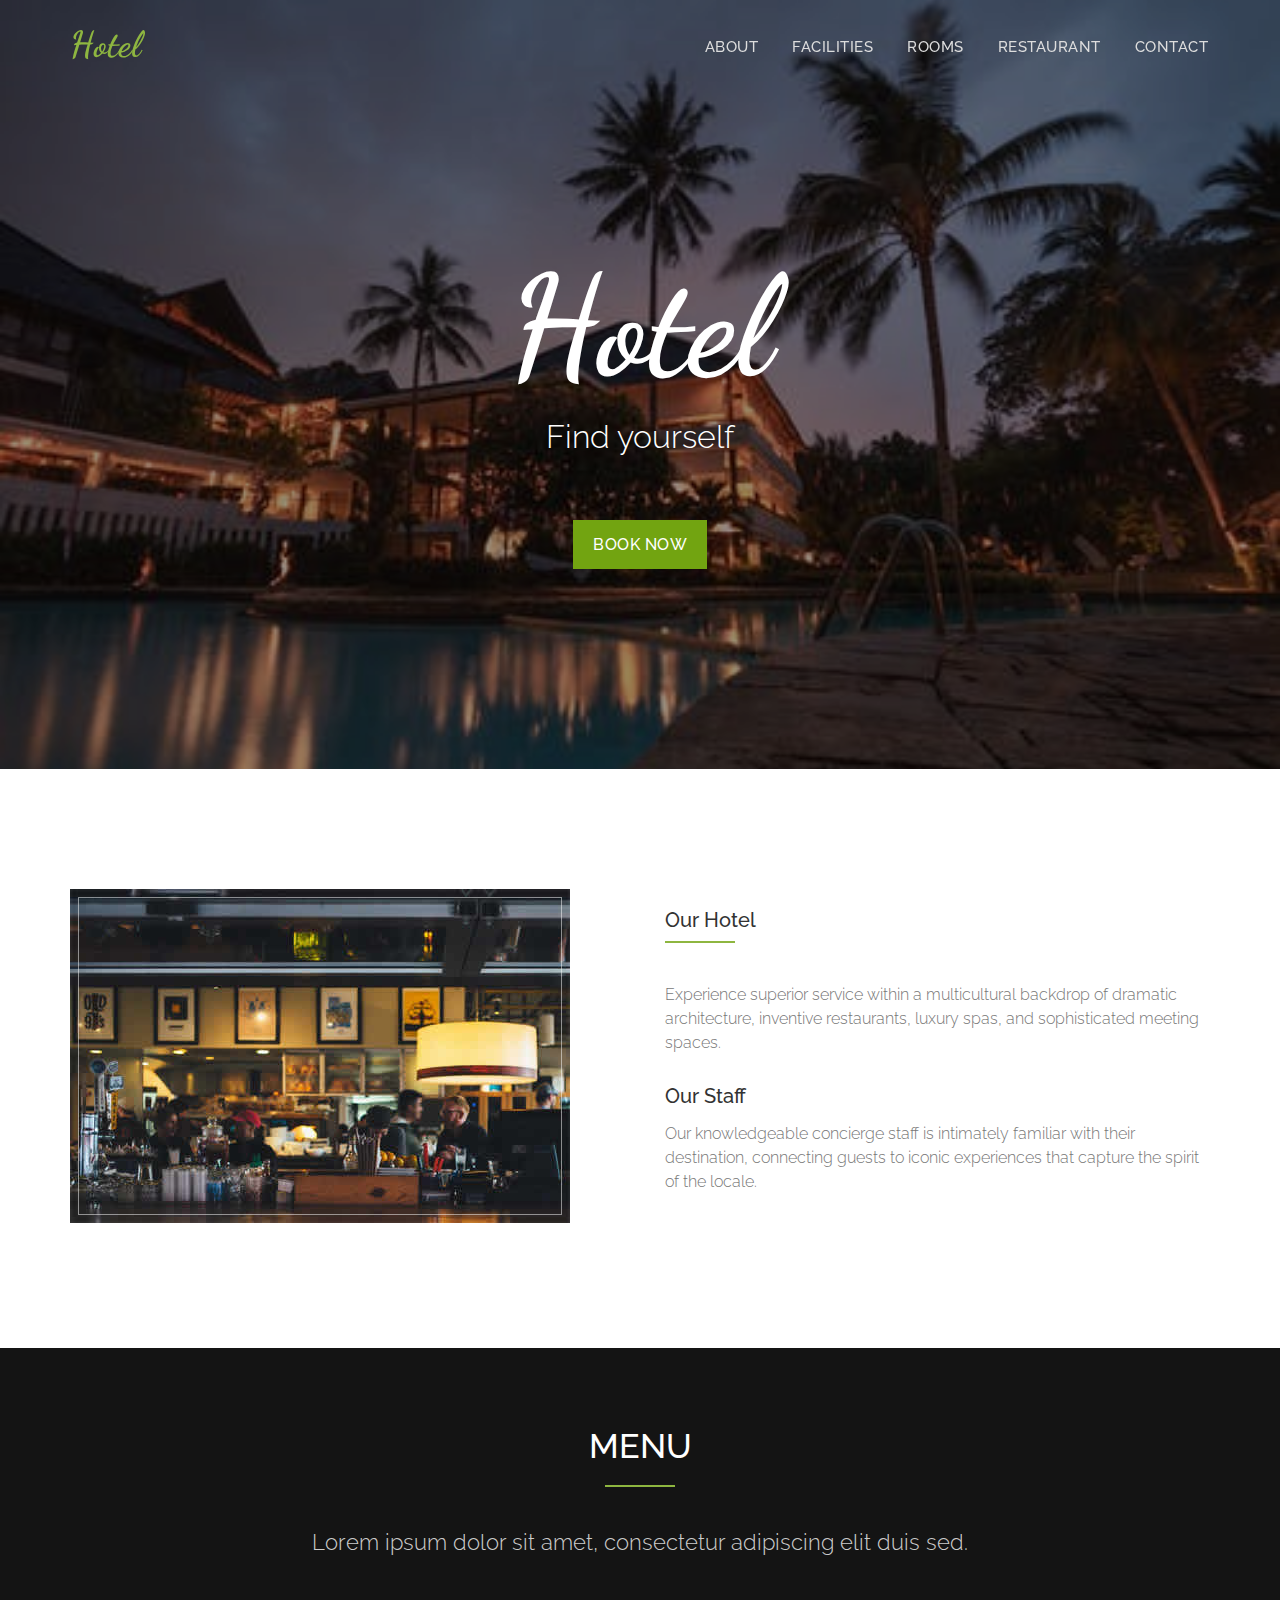
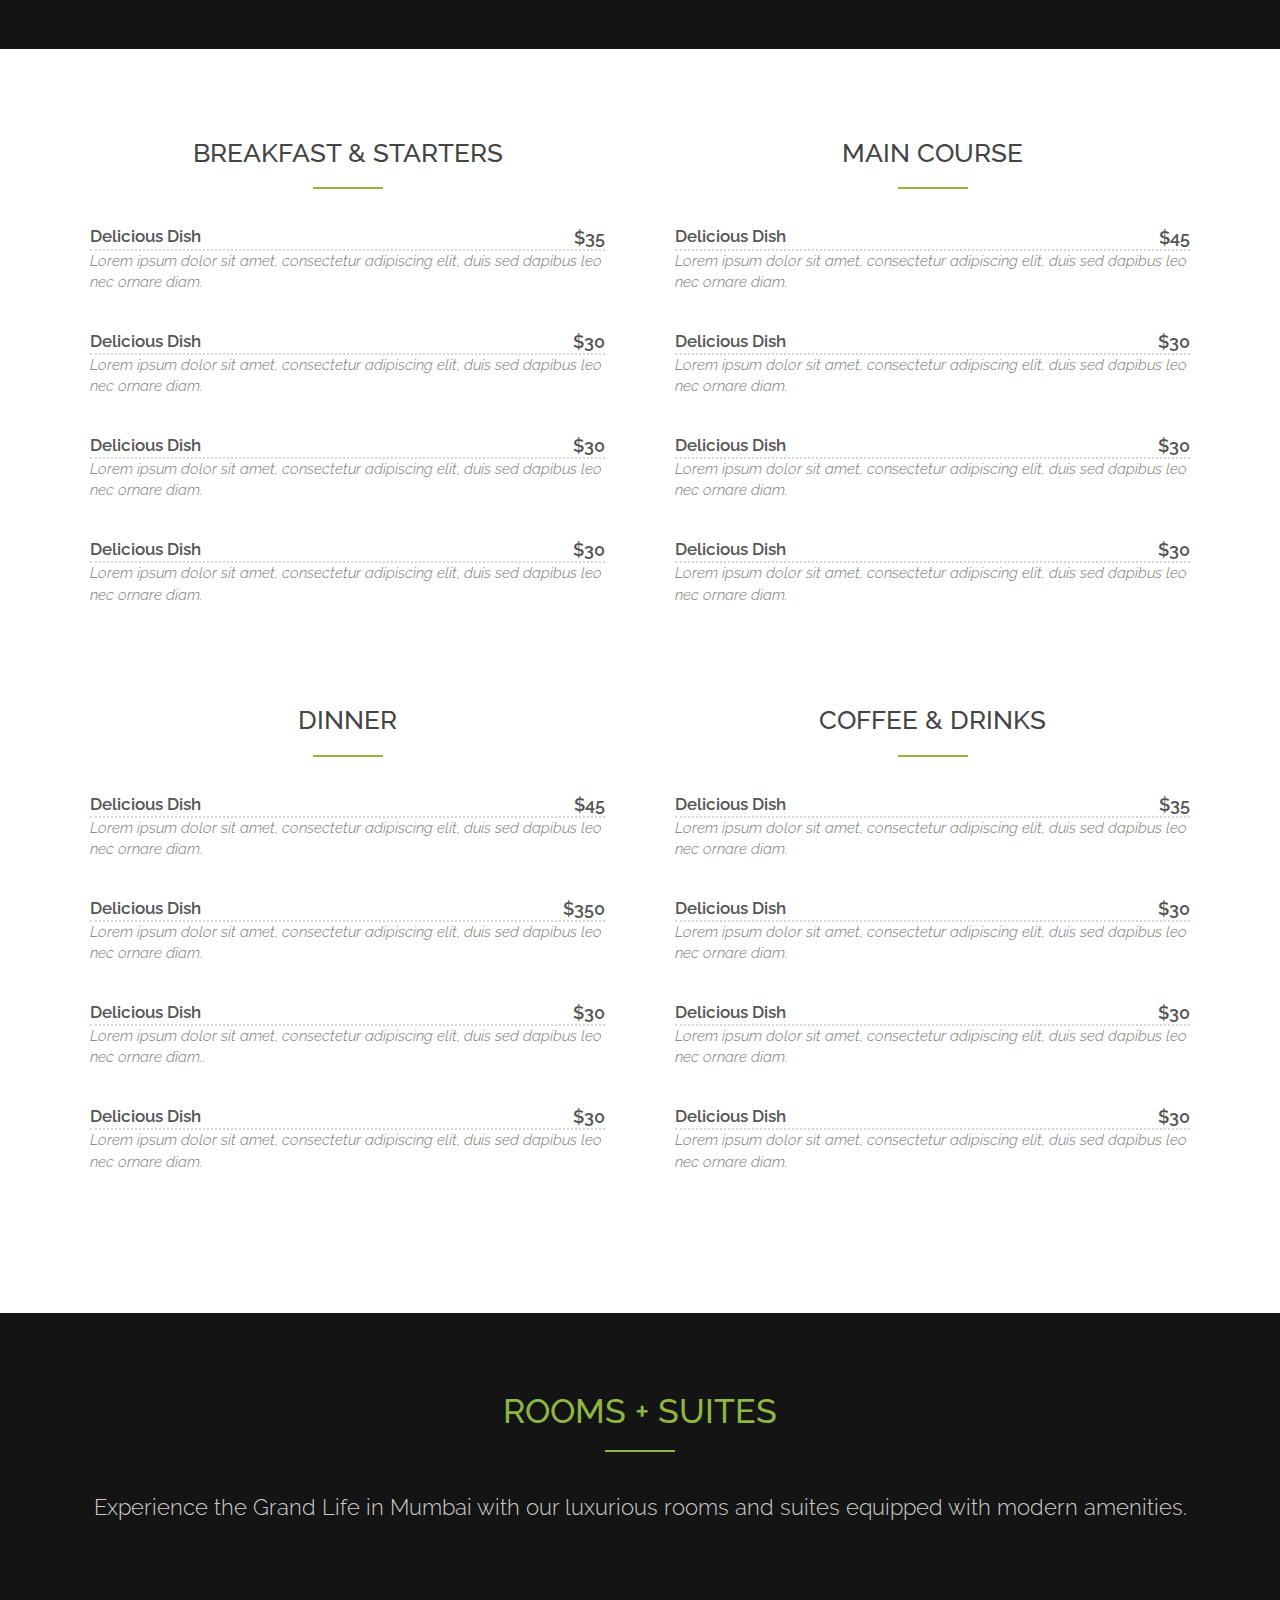
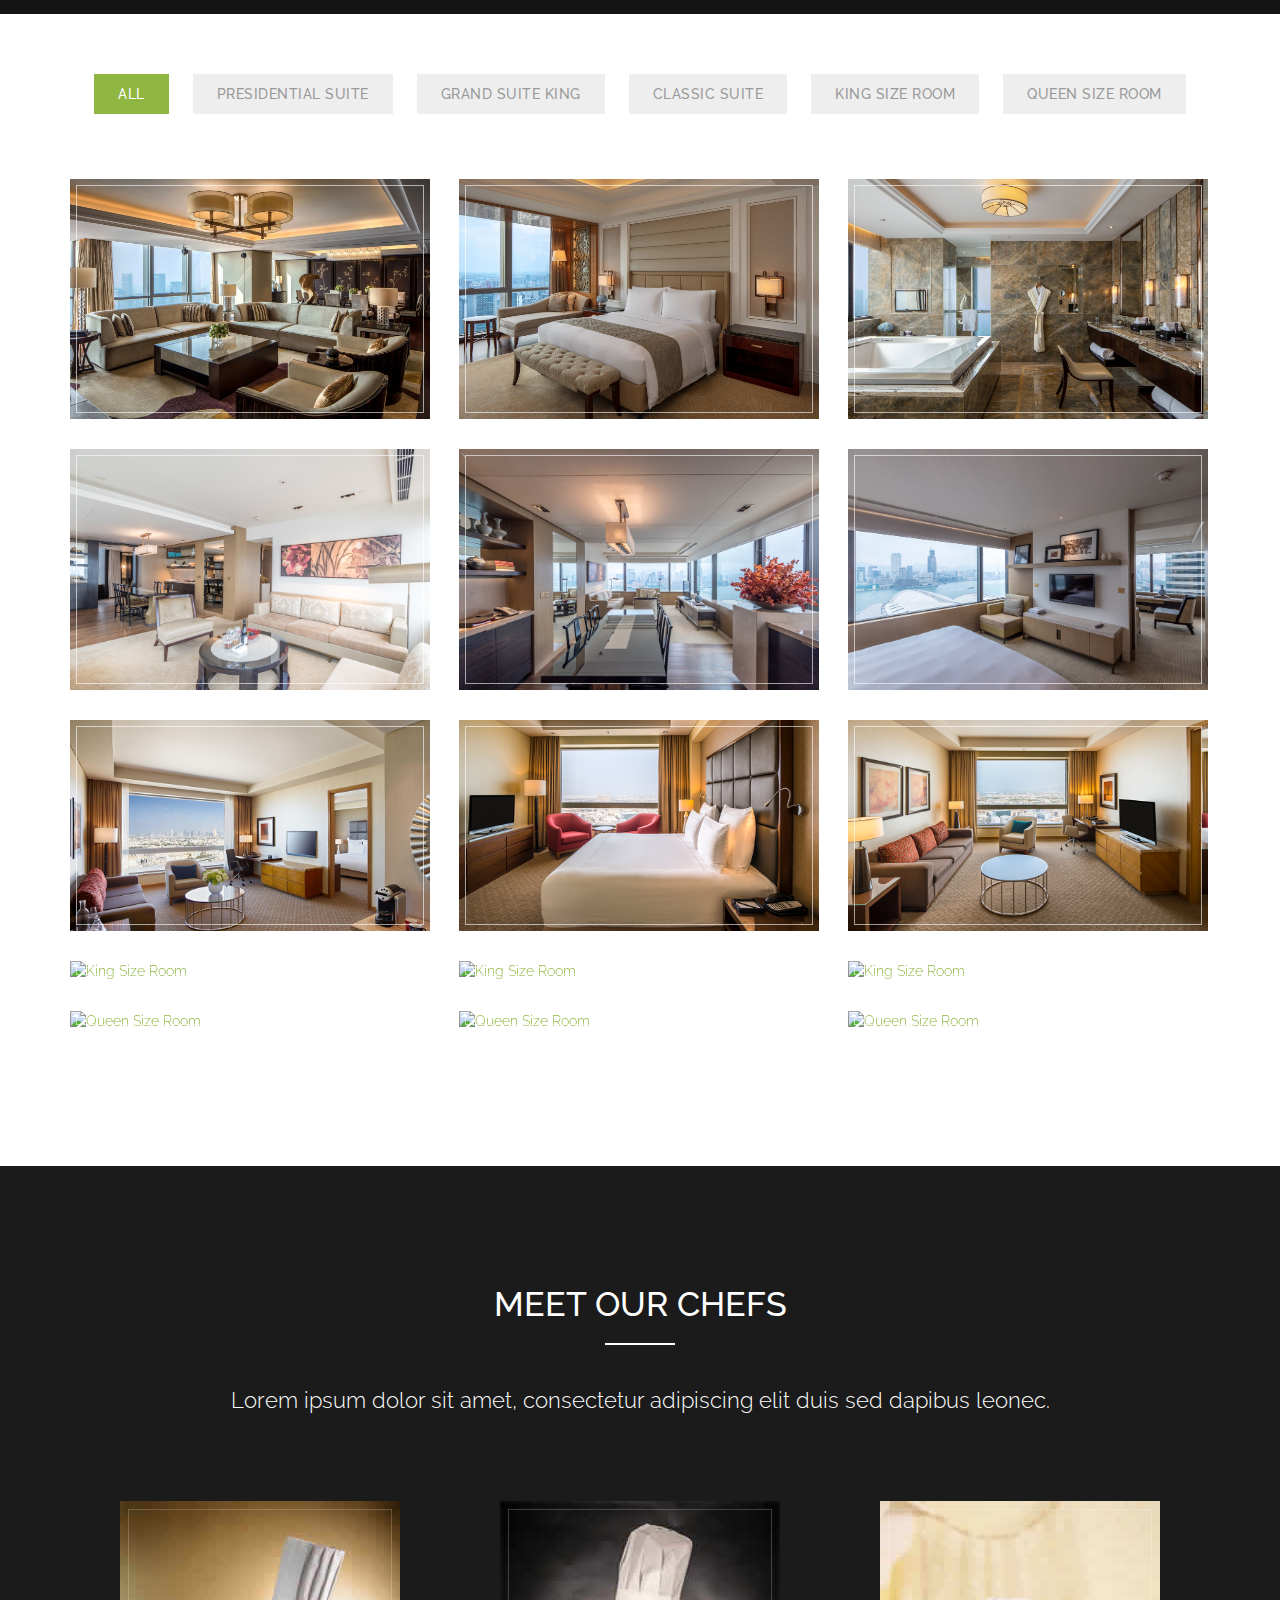
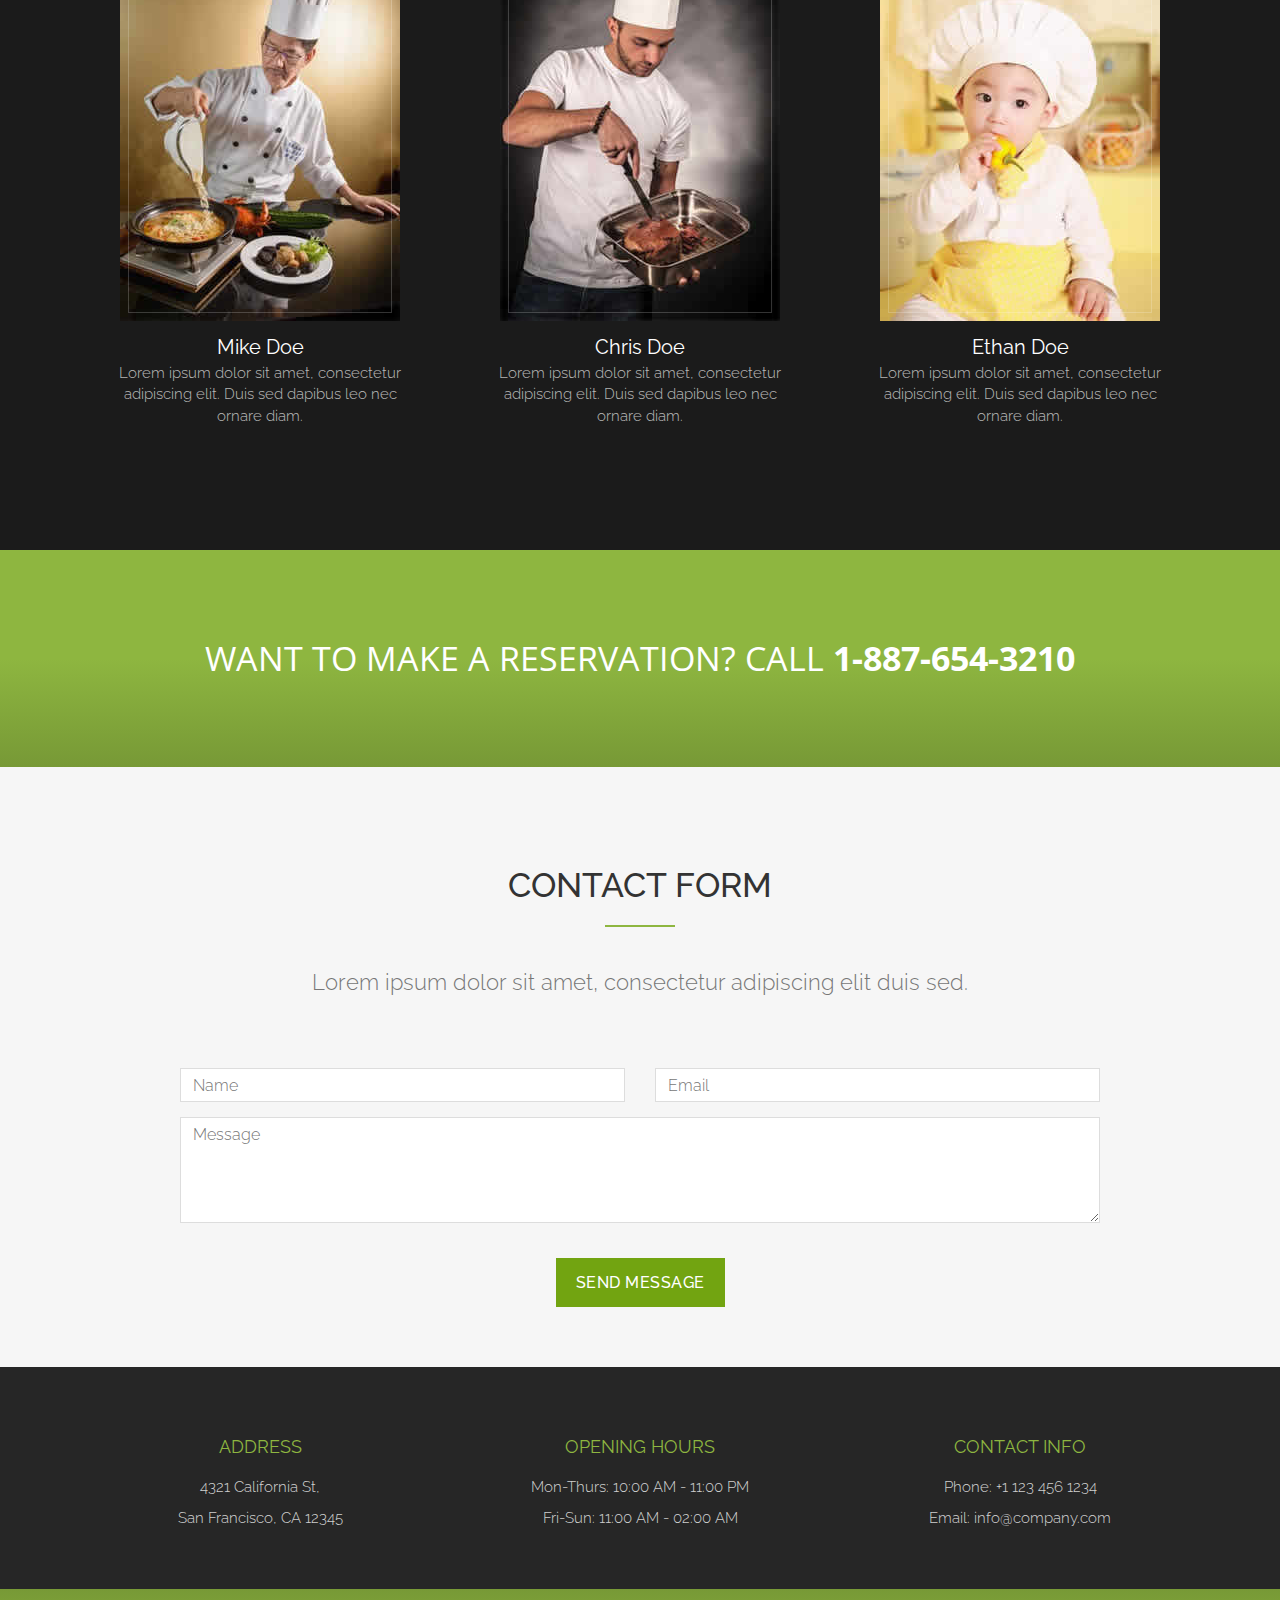
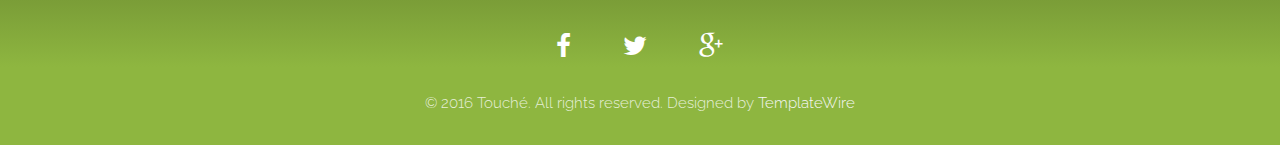
==== commit 444cd875: "third commit" ====
--- a/index.html
+++ b/index.html
@@ -66,7 +66,8 @@
           <div class="intro-text">
             <h1>Hotel</h1>
             <p>Find yourself</p>
-            <a href="#about" class="btn btn-custom btn-lg page-scroll">Explore</a> </div>
+            <a href= "room.html" class = "btn btn-custom btn-lg page-scroll">BOOK NOW</a>
+          </div>
         </div>
       </div>
     </div>
@@ -215,7 +216,7 @@
 <div id="portfolio">
   <div class="section-title text-center center">
     <div class="overlay">
-      <h2>Rooms + Suites</h2>
+      <h2><a href="room.html"> Rooms + Suites</a></h2>
       <hr>
       <p>Experience the Grand Life in Mumbai with our luxurious rooms and suites equipped with modern amenities. </p>
     </div>
@@ -227,11 +228,11 @@
           <li>
             <ol class="type">
               <li><a href="#" data-filter="*" class="active">All</a></li>
-              <li><a href="#" data-filter=".Presidential Suite">Presidential Suite</a></li>
-              <li><a href="#" data-filter=".Grand Suite King">Grand Suite King </a></li>
-              <li><a href="#" data-filter=".Classic Suite">Classic Suite</a></li>
-              <li><a href="#" data-filter=".King Size Room">King Size Room</a></li>
-              <li><a href="#" data-filter=".Queen Size Room">Queen Size Room</a></li>
+              <li><a href="#" data-filter=".PresidentialSuite">Presidential Suite</a></li>
+              <li><a href="#" data-filter=".GrandSuiteKing">Grand Suite King </a></li>
+              <li><a href="#" data-filter=".ClassicSuite">Classic Suite</a></li>
+              <li><a href="#" data-filter=".KingSizeRoom">King Size Room</a></li>
+              <li><a href="#" data-filter=".QueenSizeRoom">Queen Size Room</a></li>
             </ol>
           </li>
         </ul>
@@ -240,7 +241,7 @@
     </div>
     <div class="row">
       <div class="portfolio-items">
-        <div class="col-sm-6 col-md-4 col-lg-4 Presidential Suite">
+        <div class="col-sm-6 col-md-4 col-lg-4 PresidentialSuite">
           <div class="portfolio-item">
             <div class="hover-bg"> <a href="img/portfolio/President-suite.jpg" title="Presidential Suite" data-lightbox-gallery="gallery1">
               <div class="hover-text">
@@ -249,7 +250,7 @@
               <img src="img/portfolio/President-suite.jpg" class="img-responsive" alt="Presidential Suite"> </a> </div>
           </div>
         </div>
-        <div class="col-sm-6 col-md-4 col-lg-4 Presidential Suite">
+        <div class="col-sm-6 col-md-4 col-lg-4 PresidentialSuite">
           <div class="portfolio-item">
             <div class="hover-bg"> <a href="img/portfolio/President-suite2.jpg" title="Presidential Suite" data-lightbox-gallery="gallery1">
               <div class="hover-text">
@@ -258,7 +259,7 @@
               <img src="img/portfolio/President-suite2.jpg" class="img-responsive" alt="Presidential Suite"> </a> </div>
           </div>
         </div>
-        <div class="col-sm-6 col-md-4 col-lg-4 Presidential Suite">
+        <div class="col-sm-6 col-md-4 col-lg-4 PresidentialSuite">
           <div class="portfolio-item">
             <div class="hover-bg"> <a href="img/portfolio/President-suite3.jpg" title="Presidential Suite" data-lightbox-gallery="gallery1">
               <div class="hover-text">
@@ -267,7 +268,7 @@
               <img src="img/portfolio/President-suite3.jpg" class="img-responsive" alt="Presidential Suite"> </a> </div>
           </div>
         </div>
-        <div class="col-sm-6 col-md-4 col-lg-4 Grand Suite King">
+        <div class="col-sm-6 col-md-4 col-lg-4 GrandSuiteKing">
           <div class="portfolio-item">
             <div class="hover-bg"> <a href="img/portfolio/Grand Suite.jpeg" title="Grand Suite King" data-lightbox-gallery="gallery1">
               <div class="hover-text">
@@ -276,7 +277,7 @@
               <img src="img/portfolio/Grand Suite.jpeg" class="img-responsive" alt="Grand Suite King"> </a> </div>
           </div>
         </div>
-        <div class="col-sm-6 col-md-4 col-lg-4 Grand Suite King">
+        <div class="col-sm-6 col-md-4 col-lg-4 GrandSuiteKing">
           <div class="portfolio-item">
             <div class="hover-bg"> <a href="img/portfolio/Grand Suite2.jpeg" title="Grand Suite King" data-lightbox-gallery="gallery1">
               <div class="hover-text">
@@ -285,7 +286,7 @@
               <img src="img/portfolio/Grand Suite2.jpeg" class="img-responsive" alt="Grand Suite King"> </a> </div>
           </div>
         </div>
-        <div class="col-sm-6 col-md-4 col-lg-4 Grand Suite King">
+        <div class="col-sm-6 col-md-4 col-lg-4 GrandSuiteKing">
           <div class="portfolio-item">
             <div class="hover-bg"> <a href="img/portfolio/Grand Suite3.jpeg" title="Grand Suite King" data-lightbox-gallery="gallery1">
               <div class="hover-text">
@@ -294,7 +295,7 @@
               <img src="img/portfolio/Grand Suite3.jpeg" class="img-responsive" alt="Grand Suite King"> </a> </div>
           </div>
         </div>
-        <div class="col-sm-6 col-md-4 col-lg-4 Classic Suite">
+        <div class="col-sm-6 col-md-4 col-lg-4 ClassicSuite">
           <div class="portfolio-item">
             <div class="hover-bg"> <a href="img/portfolio/Classic Suite.jpg" title="Classic Suite" data-lightbox-gallery="gallery1">
               <div class="hover-text">
@@ -303,7 +304,7 @@
               <img src="img/portfolio/Classic Suite.jpg" class="img-responsive" alt="Classic Suite"> </a> </div>
           </div>
         </div>
-        <div class="col-sm-6 col-md-4 col-lg-4 Classic Suite">
+        <div class="col-sm-6 col-md-4 col-lg-4 ClassicSuite">
           <div class="portfolio-item">
             <div class="hover-bg"> <a href="img/portfolio/Classic Suite2.jpg" title="Classic Suite" data-lightbox-gallery="gallery1">
               <div class="hover-text">
@@ -312,7 +313,7 @@
               <img src="img/portfolio/Classic Suite2.jpg" class="img-responsive" alt="Classic Suite"> </a> </div>
           </div>
         </div>
-        <div class="col-sm-6 col-md-4 col-lg-4 Classic Suite">
+        <div class="col-sm-6 col-md-4 col-lg-4 ClassicSuite">
           <div class="portfolio-item">
             <div class="hover-bg"> <a href="img/portfolio/Classic Suite3.jpg" title="Classic Suite" data-lightbox-gallery="gallery1">
               <div class="hover-text">
@@ -321,7 +322,7 @@
               <img src="img/portfolio/Classic Suite3.jpg" class="img-responsive" alt="Classic Suite"> </a> </div>
           </div>
         </div>
-        <div class="col-sm-6 col-md-4 col-lg-4 King Size Room">
+        <div class="col-sm-6 col-md-4 col-lg-4 KingSizeRoom">
           <div class="portfolio-item">
             <div class="hover-bg"> <a href="img/portfolio/King Size Room.jpg" title="King Size Room" data-lightbox-gallery="gallery1">
               <div class="hover-text">
@@ -330,16 +331,16 @@
               <img src="img/portfolio/King Size Room.jpg" class="img-responsive" alt="King Size Room"> </a> </div>
           </div>
         </div>
-        <div class="col-sm-6 col-md-4 col-lg-4 lunch">
+        <div class="col-sm-6 col-md-4 col-lg-4 KingSizeRoom">
           <div class="portfolio-item">
             <div class="hover-bg"> <a href="img/portfolio/King Size Room2.jpg" title="King Size Room" data-lightbox-gallery="gallery1">
               <div class="hover-text">
                 <h4>Dish Name</h4>
               </div>
-              <img src="img/portfolio/King Size Room.jpg" class="img-responsive" alt="King Size Room"> </a> </div>
-          </div>
-        </div>
-        <div class="col-sm-6 col-md-4 col-lg-4 breakfast">
+              <img src="img/portfolio/King Size Room2.jpg" class="img-responsive" alt="King Size Room"> </a> </div>
+          </div>
+        </div>
+        <div class="col-sm-6 col-md-4 col-lg-4 KingSizeRoom">
           <div class="portfolio-item">
             <div class="hover-bg"> <a href="img/portfolio/King Size Room3.jpg" title="King Size Room" data-lightbox-gallery="gallery1">
               <div class="hover-text">
@@ -348,7 +349,7 @@
               <img src="img/portfolio/King Size Room3.jpg" class="img-responsive" alt="King Size Room"> </a> </div>
           </div>
         </div>
-        <div class="col-sm-6 col-md-4 col-lg-4 breakfast">
+        <div class="col-sm-6 col-md-4 col-lg-4 QueenSizeRoom">
           <div class="portfolio-item">
             <div class="hover-bg"> <a href="img/portfolio/Queen Size Room.jpg" title="Queen Size Room" data-lightbox-gallery="gallery1">
               <div class="hover-text">
@@ -357,7 +358,7 @@
               <img src="img/portfolio/Queen Size Room.jpg" class="img-responsive" alt="Queen Size Room"> </a> </div>
           </div>
         </div>
-        <div class="col-sm-6 col-md-4 col-lg-4 breakfast">
+        <div class="col-sm-6 col-md-4 col-lg-4 QueenSizeRoom">
           <div class="portfolio-item">
             <div class="hover-bg"> <a href="img/portfolio/Queen Size Room2.jpg" title="Queen Size Room" data-lightbox-gallery="gallery1">
               <div class="hover-text">
@@ -366,7 +367,7 @@
               <img src="img/portfolio/Queen Size Room2.jpg" class="img-responsive" alt="Queen Size Room"> </a> </div>
           </div>
         </div>
-        <div class="col-sm-6 col-md-4 col-lg-4 breakfast">
+        <div class="col-sm-6 col-md-4 col-lg-4 QueenSizeRoom">
           <div class="portfolio-item">
             <div class="hover-bg"> <a href="img/portfolio/Queen Size Room3.jpg" title="Queen Size Room" data-lightbox-gallery="gallery1">
               <div class="hover-text">
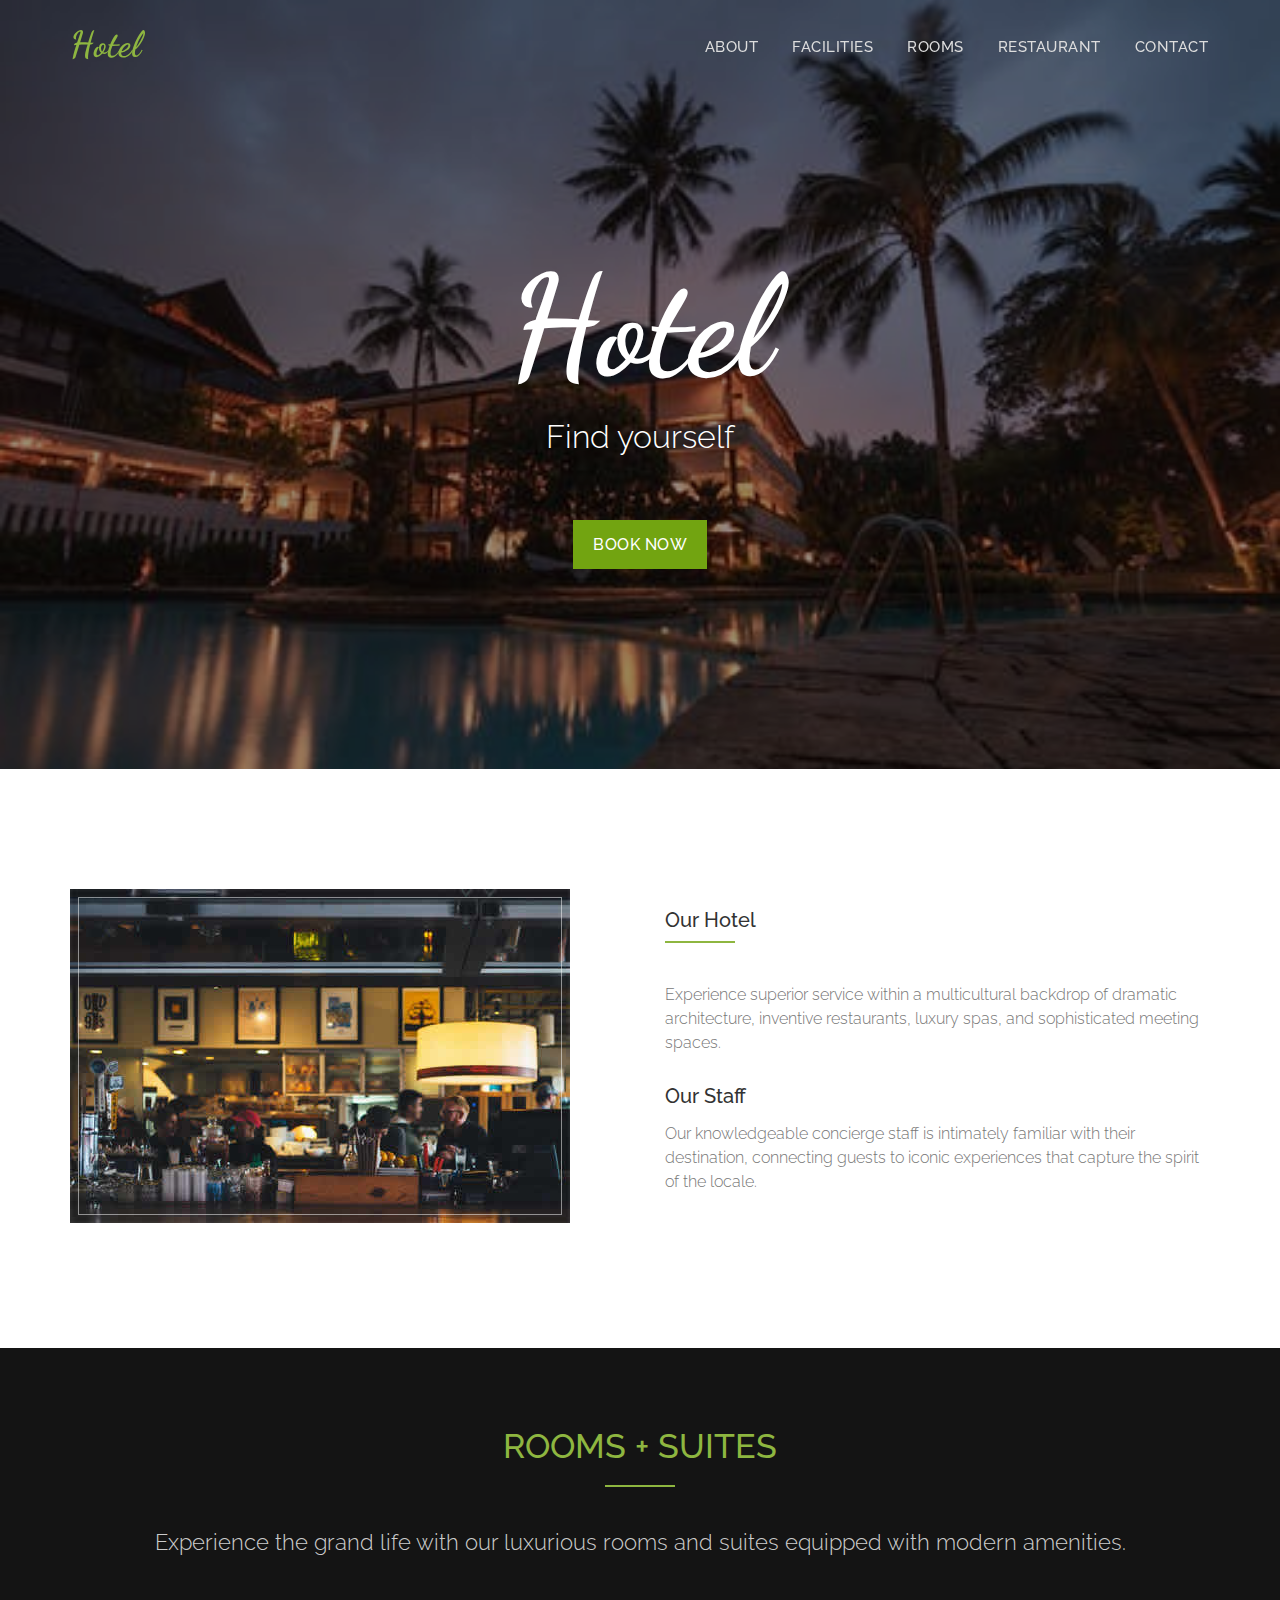
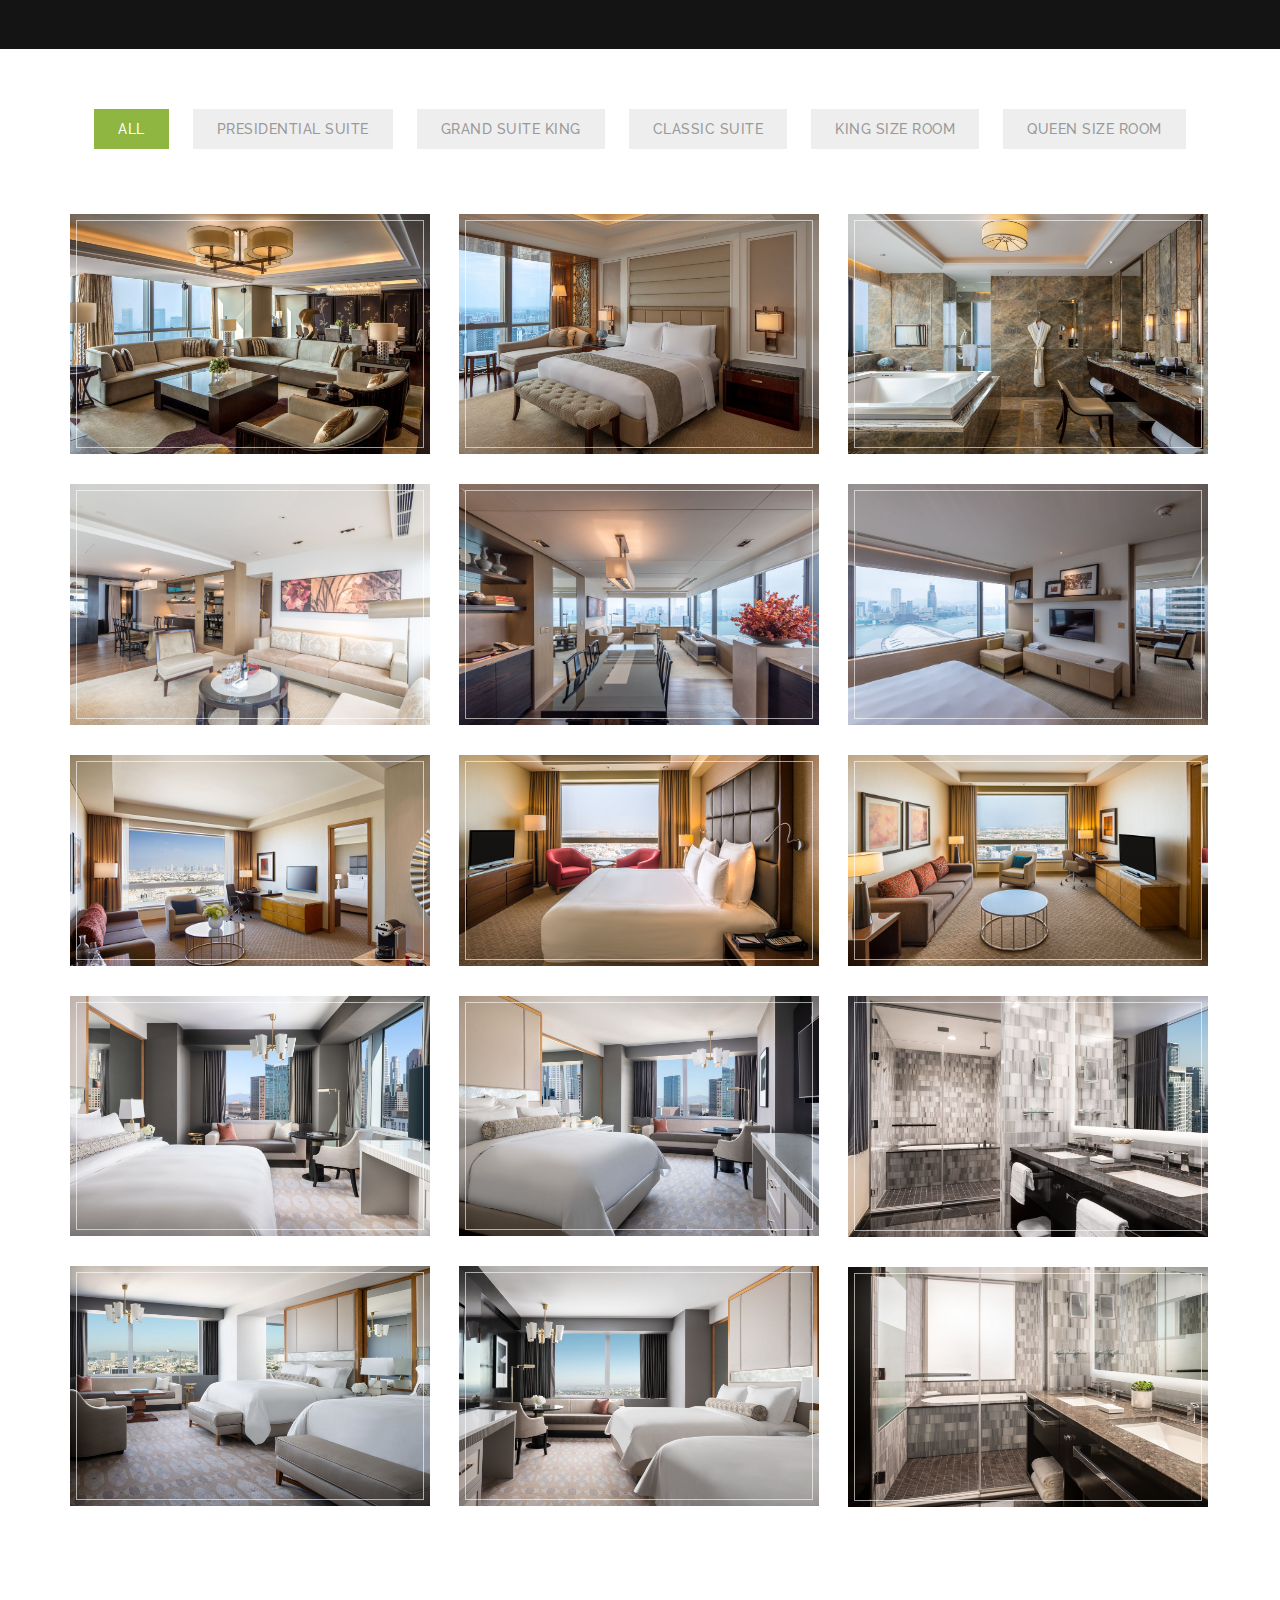
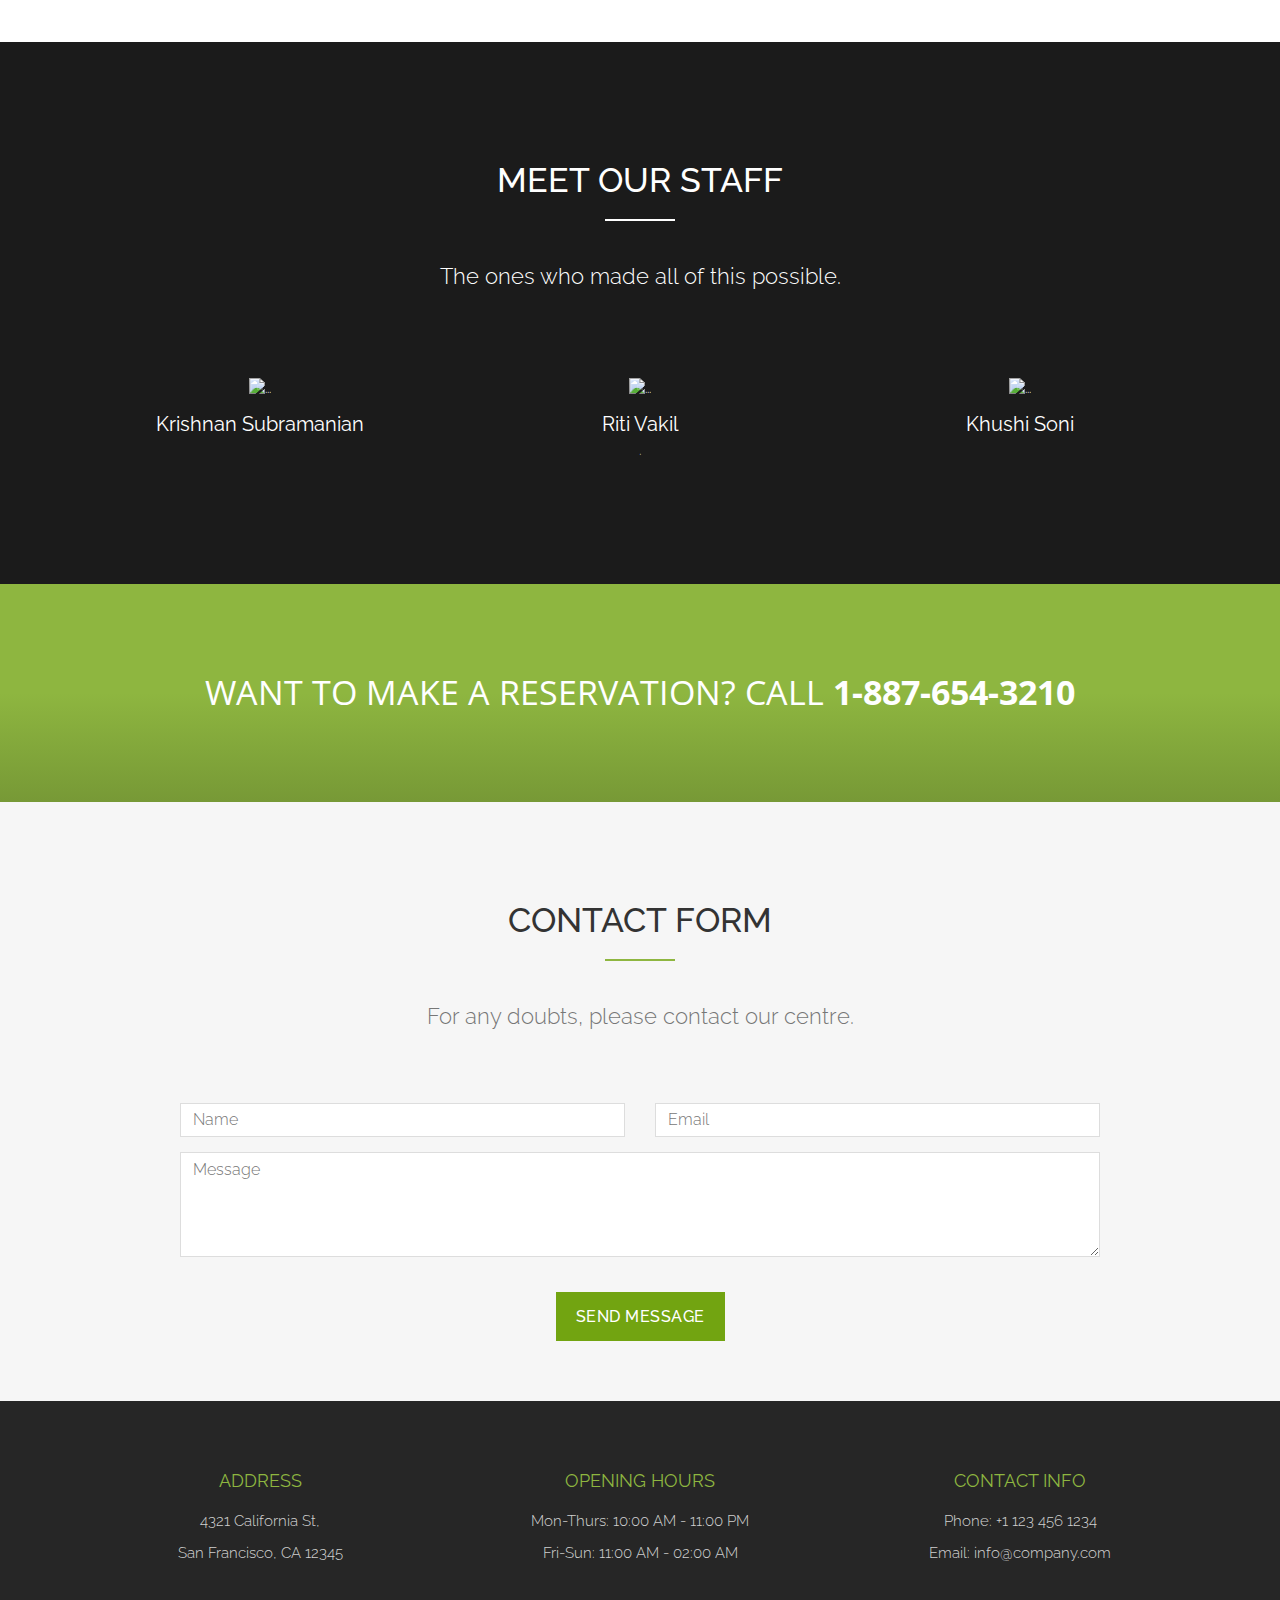
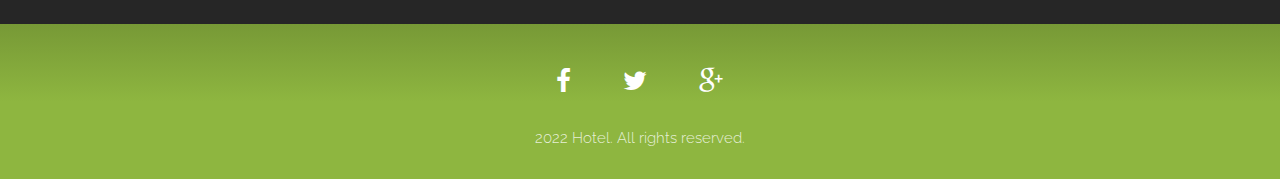
==== commit bfd7cf11: "fourth commit" ====
--- a/index.html
+++ b/index.html
@@ -93,7 +93,7 @@
   </div>
 </div>
 <!-- Restaurant Menu Section -->
-<div id="restaurant-menu">
+<!-- <div id="restaurant-menu">
   <div class="section-title text-center center">
     <div class="overlay">
       <h2>Menu</h2>
@@ -210,7 +210,7 @@
         </div>
       </div>
     </div>
-  </div>
+  </div> -->
 </div>
 <!-- Portfolio Section -->
 <div id="portfolio">
@@ -218,7 +218,7 @@
     <div class="overlay">
       <h2><a href="room.html"> Rooms + Suites</a></h2>
       <hr>
-      <p>Experience the Grand Life in Mumbai with our luxurious rooms and suites equipped with modern amenities. </p>
+      <p>Experience the grand life with our luxurious rooms and suites equipped with modern amenities. </p>
     </div>
   </div>
   <div class="container">
@@ -360,20 +360,20 @@
         </div>
         <div class="col-sm-6 col-md-4 col-lg-4 QueenSizeRoom">
           <div class="portfolio-item">
+            <div class="hover-bg"> <a href="img/portfolio/Queen Size Room3.jpg" title="Queen Size Room" data-lightbox-gallery="gallery1">
+              <div class="hover-text">
+                <h4>Dish Name</h4>
+              </div>
+              <img src="img/portfolio/Queen Size Room3.jpg" class="img-responsive" alt="Queen Size Room"> </a> </div>
+          </div>
+        </div>
+        <div class="col-sm-6 col-md-4 col-lg-4 QueenSizeRoom">
+          <div class="portfolio-item">
             <div class="hover-bg"> <a href="img/portfolio/Queen Size Room2.jpg" title="Queen Size Room" data-lightbox-gallery="gallery1">
               <div class="hover-text">
                 <h4>Dish Name</h4>
               </div>
               <img src="img/portfolio/Queen Size Room2.jpg" class="img-responsive" alt="Queen Size Room"> </a> </div>
-          </div>
-        </div>
-        <div class="col-sm-6 col-md-4 col-lg-4 QueenSizeRoom">
-          <div class="portfolio-item">
-            <div class="hover-bg"> <a href="img/portfolio/Queen Size Room3.jpg" title="Queen Size Room" data-lightbox-gallery="gallery1">
-              <div class="hover-text">
-                <h4>Dish Name</h4>
-              </div>
-              <img src="img/portfolio/Queen Size Room3.jpg" class="img-responsive" alt="Queen Size Room"> </a> </div>
           </div>
         </div>
       </div>
@@ -385,35 +385,35 @@
   <div class="overlay">
     <div class="container">
       <div class="col-md-10 col-md-offset-1 section-title">
-        <h2>Meet Our Chefs</h2>
+        <h2>Meet Our Staff</h2>
         <hr>
-        <p>Lorem ipsum dolor sit amet, consectetur adipiscing elit duis sed dapibus leonec.</p>
+        <p>The ones who made all of this possible.</p>
       </div>
       <div id="row">
         <div class="col-md-4 team">
           <div class="thumbnail">
-            <div class="team-img"><img src="img/team/01.jpg" alt="..."></div>
+            <div class="team-img"><img src="img/" alt="..."></div>
             <div class="caption">
-              <h3>Mike Doe</h3>
-              <p>Lorem ipsum dolor sit amet, consectetur adipiscing elit. Duis sed dapibus leo nec ornare diam.</p>
+              <h3>Krishnan Subramanian</h3>
+              <p></p>
             </div>
           </div>
         </div>
         <div class="col-md-4 team">
           <div class="thumbnail">
-            <div class="team-img"><img src="img/team/02.jpg" alt="..."></div>
+            <div class="team-img"><img src="img/" alt="..."></div>
             <div class="caption">
-              <h3>Chris Doe</h3>
-              <p>Lorem ipsum dolor sit amet, consectetur adipiscing elit. Duis sed dapibus leo nec ornare diam.</p>
+              <h3>Riti Vakil</h3>
+              <p>.</p>
             </div>
           </div>
         </div>
         <div class="col-md-4 team">
           <div class="thumbnail">
-            <div class="team-img"><img src="img/team/03.jpg" alt="..."></div>
+            <div class="team-img"><img src="img/" alt="..."></div>
             <div class="caption">
-              <h3>Ethan Doe</h3>
-              <p>Lorem ipsum dolor sit amet, consectetur adipiscing elit. Duis sed dapibus leo nec ornare diam.</p>
+              <h3>Khushi Soni</h3>
+              <p></p>
             </div>
           </div>
         </div>
@@ -433,7 +433,7 @@
     <div class="section-title text-center">
       <h2>Contact Form</h2>
       <hr>
-      <p>Lorem ipsum dolor sit amet, consectetur adipiscing elit duis sed.</p>
+      <p>For any doubts, please contact our centre.</p>
     </div>
     <div class="col-md-10 col-md-offset-1">
       <form name="sentMessage" id="contactForm" novalidate>
@@ -494,7 +494,7 @@
           <li><a href="#"><i class="fa fa-google-plus"></i></a></li>
         </ul>
       </div>
-      <p>&copy; 2016 Touché. All rights reserved. Designed by <a href="http://www.templatewire.com" rel="nofollow">TemplateWire</a></p>
+      <p>2022 Hotel. All rights reserved.<a href="http://www.templatewire.com" rel="nofollow"></a></p>
     </div>
   </div>
 </div>
